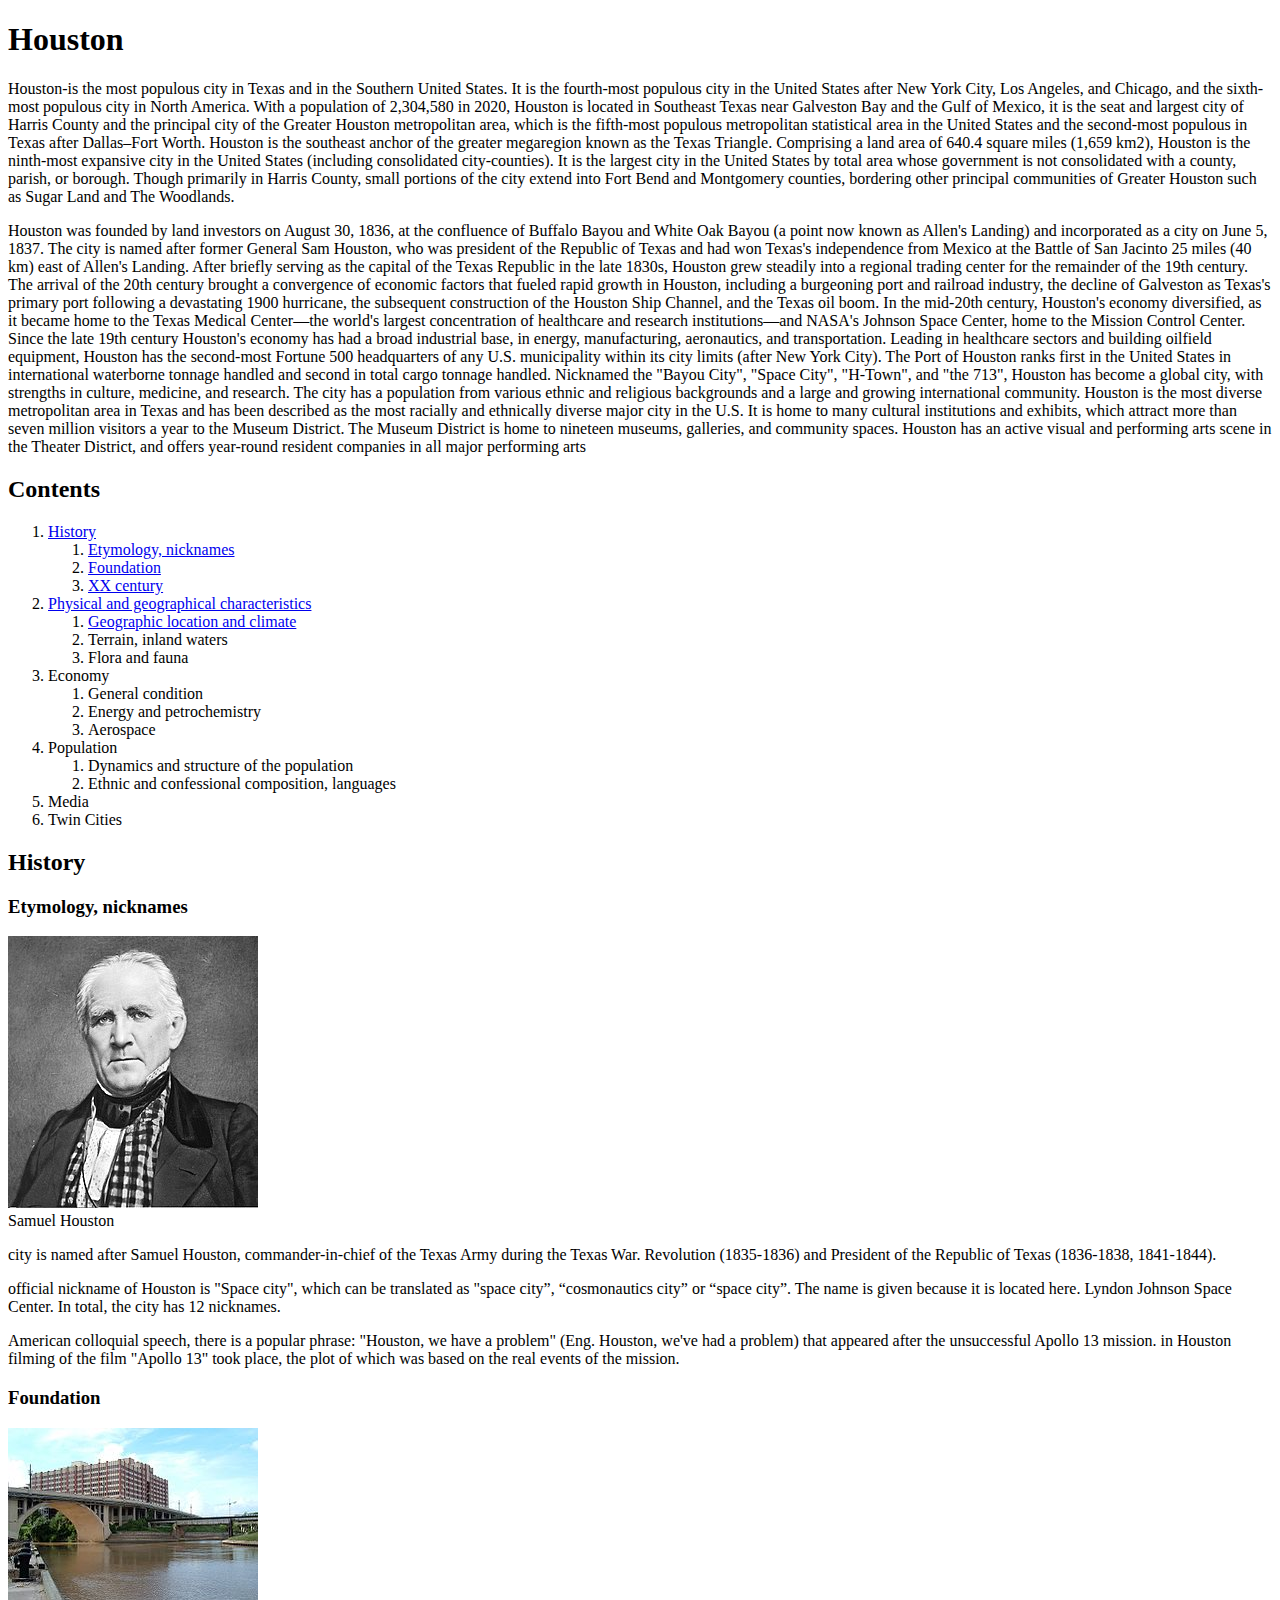
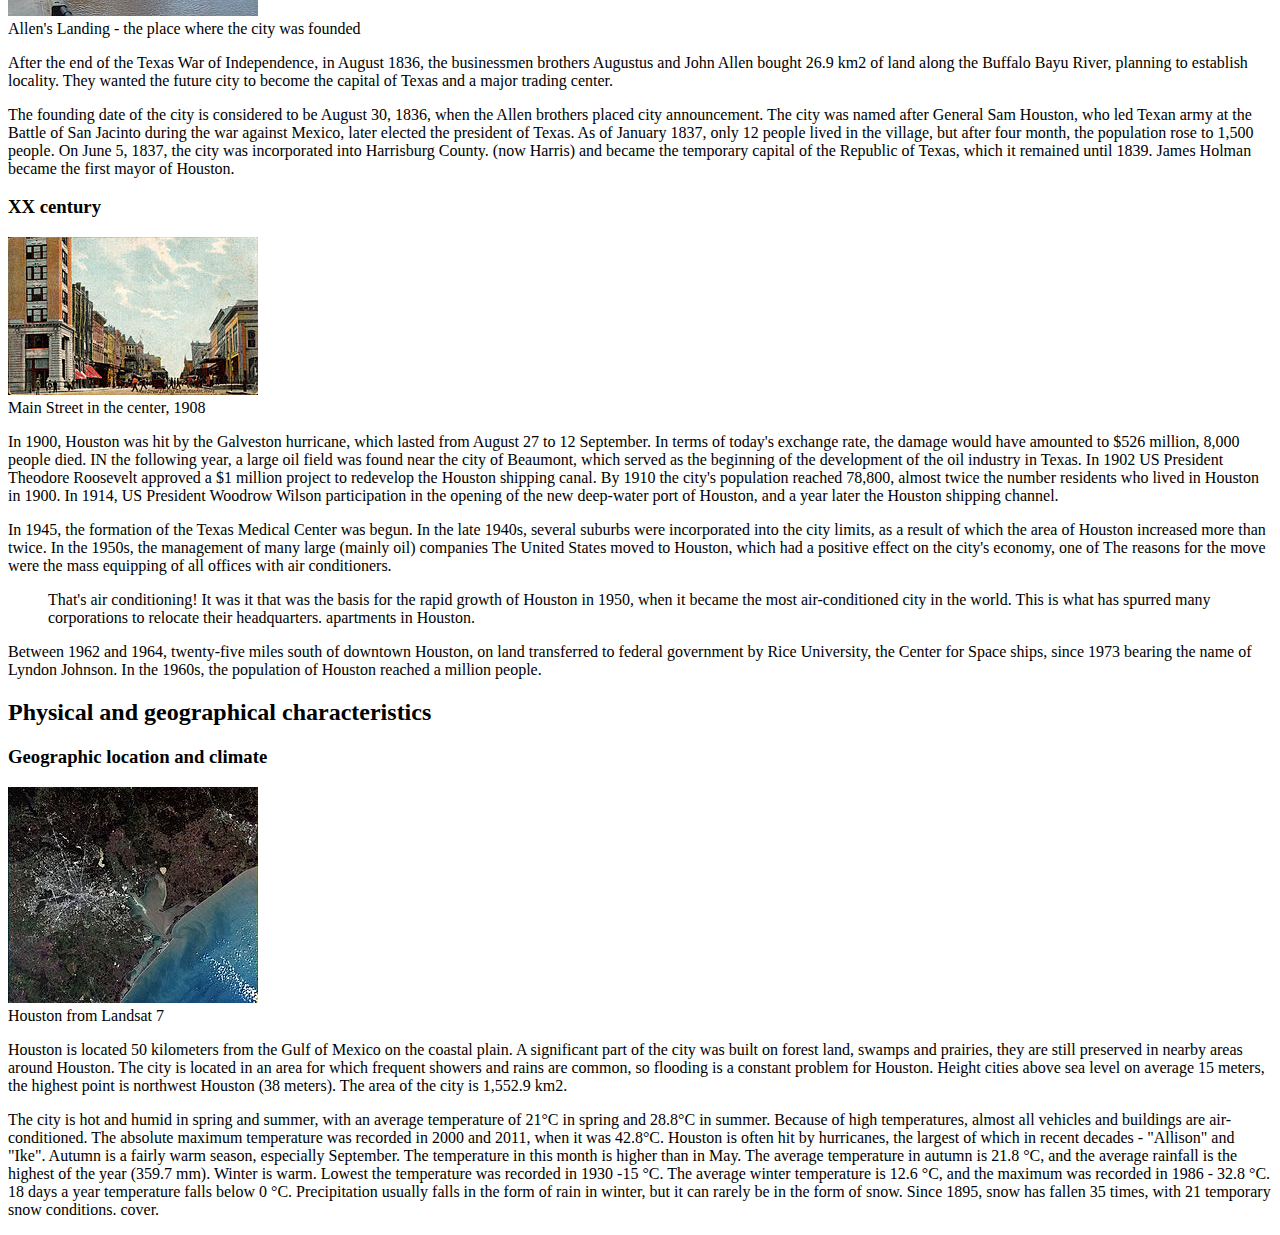
==== Houston.html @ 0d84fc87 "add new information" ====
<!DOCTYPE html>
<html lang="en">
  <head>
    <meta charset="UTF-8" />
    <meta http-equiv="X-UA-Compatible" content="IE=edge" />
    <meta name="viewport" content="width=device-width, initial-scale=1.0" />
    <title>Houston</title>
  </head>
  <body>
    <h1>Houston</h1>
    <p>
      Houston-is the most populous city in Texas and in the Southern United
      States. It is the fourth-most populous city in the United States after New
      York City, Los Angeles, and Chicago, and the sixth-most populous city in
      North America. With a population of 2,304,580 in 2020, Houston is located
      in Southeast Texas near Galveston Bay and the Gulf of Mexico, it is the
      seat and largest city of Harris County and the principal city of the
      Greater Houston metropolitan area, which is the fifth-most populous
      metropolitan statistical area in the United States and the second-most
      populous in Texas after Dallas–Fort Worth. Houston is the southeast anchor
      of the greater megaregion known as the Texas Triangle. Comprising a land
      area of 640.4 square miles (1,659 km2), Houston is the ninth-most
      expansive city in the United States (including consolidated
      city-counties). It is the largest city in the United States by total area
      whose government is not consolidated with a county, parish, or borough.
      Though primarily in Harris County, small portions of the city extend into
      Fort Bend and Montgomery counties, bordering other principal communities
      of Greater Houston such as Sugar Land and The Woodlands.
    </p>
    <p>
      Houston was founded by land investors on August 30, 1836, at the
      confluence of Buffalo Bayou and White Oak Bayou (a point now known as
      Allen's Landing) and incorporated as a city on June 5, 1837. The city is
      named after former General Sam Houston, who was president of the Republic
      of Texas and had won Texas's independence from Mexico at the Battle of San
      Jacinto 25 miles (40 km) east of Allen's Landing. After briefly serving as
      the capital of the Texas Republic in the late 1830s, Houston grew steadily
      into a regional trading center for the remainder of the 19th century. The
      arrival of the 20th century brought a convergence of economic factors that
      fueled rapid growth in Houston, including a burgeoning port and railroad
      industry, the decline of Galveston as Texas's primary port following a
      devastating 1900 hurricane, the subsequent construction of the Houston
      Ship Channel, and the Texas oil boom. In the mid-20th century, Houston's
      economy diversified, as it became home to the Texas Medical Center—the
      world's largest concentration of healthcare and research institutions—and
      NASA's Johnson Space Center, home to the Mission Control Center. Since the
      late 19th century Houston's economy has had a broad industrial base, in
      energy, manufacturing, aeronautics, and transportation. Leading in
      healthcare sectors and building oilfield equipment, Houston has the
      second-most Fortune 500 headquarters of any U.S. municipality within its
      city limits (after New York City). The Port of Houston ranks first in the
      United States in international waterborne tonnage handled and second in
      total cargo tonnage handled. Nicknamed the "Bayou City", "Space City",
      "H-Town", and "the 713", Houston has become a global city, with strengths
      in culture, medicine, and research. The city has a population from various
      ethnic and religious backgrounds and a large and growing international
      community. Houston is the most diverse metropolitan area in Texas and has
      been described as the most racially and ethnically diverse major city in
      the U.S. It is home to many cultural institutions and exhibits, which
      attract more than seven million visitors a year to the Museum District.
      The Museum District is home to nineteen museums, galleries, and community
      spaces. Houston has an active visual and performing arts scene in the
      Theater District, and offers year-round resident companies in all major
      performing arts
    </p>
    <h2>Contents</h2>
    <ol>
      <li><a href="#history">History</a></li>
      <ol>
        <li><a href="#Etymology">Etymology, nicknames</a></li>
        <li><a href="#Foundation">Foundation</a></li>
        <li><a href="#Century">XX century</a></li>
      </ol>
      <li>
        <a href="#Characteristics">Physical and geographical
          characteristics</a>
      </li>
      <ol>
        <li><a href="#Location_climate">Geographic location and climate</a></li>
        <li>Terrain, inland waters</li>
        <li>Flora and fauna</li>
      </ol>
      <li>Economy</li>
      <ol>
        <li>General condition</li>
        <li>Energy and petrochemistry</li>
        <li>Aerospace</li>
      </ol>
      <li>Population</li>
      <ol>
        <li>Dynamics and structure of the population</li>
        <li>Ethnic and confessional composition, languages</li>
      </ol>
      <li>Media</li>
      <li>Twin Cities</li>
    </ol>
    <h2 id="history">History</h2>
    <h3 id="Etymology">Etymology, nicknames</h3>
    <img
      src="jpg/Sam_Houston_portrait.jpg"
      alt="Sam Houston"
      title="Sam Houston"
    />
    <figcaption>Samuel Houston</figcaption>
    <p>
      city is named after Samuel Houston, commander-in-chief of the Texas Army
      during the Texas War. Revolution (1835-1836) and President of the Republic
      of Texas (1836-1838, 1841-1844).
    </p>
    <p>
      official nickname of Houston is "Space city", which can be translated as
      "space city”, “cosmonautics city” or “space city”. The name is given
      because it is located here. Lyndon Johnson Space Center. In total, the
      city has 12 nicknames.
    </p>
    <p>
      American colloquial speech, there is a popular phrase: "Houston, we have a
      problem" (Eng. Houston, we've had a problem) that appeared after the
      unsuccessful Apollo 13 mission. in Houston filming of the film "Apollo 13"
      took place, the plot of which was based on the real events of the mission.
    </p>
    <h3 id="Foundation">Foundation</h3>
    <img
      src="jpg/Allen's_Landing_Houston_bayou_view.jpg"
      alt="Houston city"
      title="Houston city"
    />
    <figcaption>
      Allen's Landing - the place where the city was founded
    </figcaption>

    <p>
      After the end of the Texas War of Independence, in August 1836, the
      businessmen brothers Augustus and John Allen bought 26.9 km2 of land along
      the Buffalo Bayu River, planning to establish locality. They wanted the
      future city to become the capital of Texas and a major trading center.
    </p>
    <p>
      The founding date of the city is considered to be August 30, 1836, when
      the Allen brothers placed city announcement. The city was named after
      General Sam Houston, who led Texan army at the Battle of San Jacinto
      during the war against Mexico, later elected the president of Texas. As of
      January 1837, only 12 people lived in the village, but after four month,
      the population rose to 1,500 people. On June 5, 1837, the city was
      incorporated into Harrisburg County. (now Harris) and became the temporary
      capital of the Republic of Texas, which it remained until 1839. James
      Holman became the first mayor of Houston.
    </p>
    <h3 id="Century">XX century</h3>
    <img
      src="jpg/Main_Street_looking_south_Houston_Texas_(1908).jpg"
      alt="Main Street in the center, 1908"
    />
    <figcaption>Main Street in the center, 1908</figcaption>
    <p>
      In 1900, Houston was hit by the Galveston hurricane, which lasted from
      August 27 to 12 September. In terms of today's exchange rate, the damage
      would have amounted to $526 million, 8,000 people died. IN the following
      year, a large oil field was found near the city of Beaumont, which served
      as the beginning of the development of the oil industry in Texas. In 1902
      US President Theodore Roosevelt approved a $1 million project to redevelop
      the Houston shipping canal. By 1910 the city's population reached 78,800,
      almost twice the number residents who lived in Houston in 1900. In 1914,
      US President Woodrow Wilson participation in the opening of the new
      deep-water port of Houston, and a year later the Houston shipping channel.
    </p>
    <p>
      In 1945, the formation of the Texas Medical Center was begun. In the late
      1940s, several suburbs were incorporated into the city limits, as a result
      of which the area of ​​Houston increased more than twice. In the 1950s,
      the management of many large (mainly oil) companies The United States
      moved to Houston, which had a positive effect on the city's economy, one
      of The reasons for the move were the mass equipping of all offices with
      air conditioners.
    </p>
    <blockquote>
      That's air conditioning! It was it that was the basis for the rapid growth
      of Houston in 1950, when it became the most air-conditioned city in the
      world. This is what has spurred many corporations to relocate their
      headquarters. apartments in Houston.
    </blockquote>
    <p>
      Between 1962 and 1964, twenty-five miles south of downtown Houston, on
      land transferred to federal government by Rice University, the Center for
      Space ships, since 1973 bearing the name of Lyndon Johnson. In the 1960s,
      the population of Houston reached a million people.
    </p>

    <h2 id="Characteristics">Physical and geographical characteristics</h2>
    <h3 id="Location_climate">Geographic location and climate</h3>
    <img src="jpg/Large_Houston_Landsat.jpg" alt="Houston from Landsat 7" />
    <figcaption>Houston from Landsat 7</figcaption>
    <p>
      Houston is located 50 kilometers from the Gulf of Mexico on the coastal
      plain. A significant part of the city was built on forest land, swamps and
      prairies, they are still preserved in nearby areas around Houston. The
      city is located in an area for which frequent showers and rains are
      common, so flooding is a constant problem for Houston. Height cities above
      sea level on average 15 meters, the highest point is northwest Houston (38
      meters). The area of the city is 1,552.9 km2.
    </p>
    <p>
      The city is hot and humid in spring and summer, with an average
      temperature of 21°C in spring and 28.8°C in summer. Because of high
      temperatures, almost all vehicles and buildings are air-conditioned. The
      absolute maximum temperature was recorded in 2000 and 2011, when it was
      42.8°C. Houston is often hit by hurricanes, the largest of which in recent
      decades - "Allison" and "Ike". Autumn is a fairly warm season, especially
      September. The temperature in this month is higher than in May. The
      average temperature in autumn is 21.8 °C, and the average rainfall is the
      highest of the year (359.7 mm). Winter is warm. Lowest the temperature was
      recorded in 1930 -15 °C. The average winter temperature is 12.6 °C, and
      the maximum was recorded in 1986 - 32.8 °C. 18 days a year temperature
      falls below 0 °C. Precipitation usually falls in the form of rain in
      winter, but it can rarely be in the form of snow. Since 1895, snow has
      fallen 35 times, with 21 temporary snow conditions. cover.
    </p>
  </body>
</html>
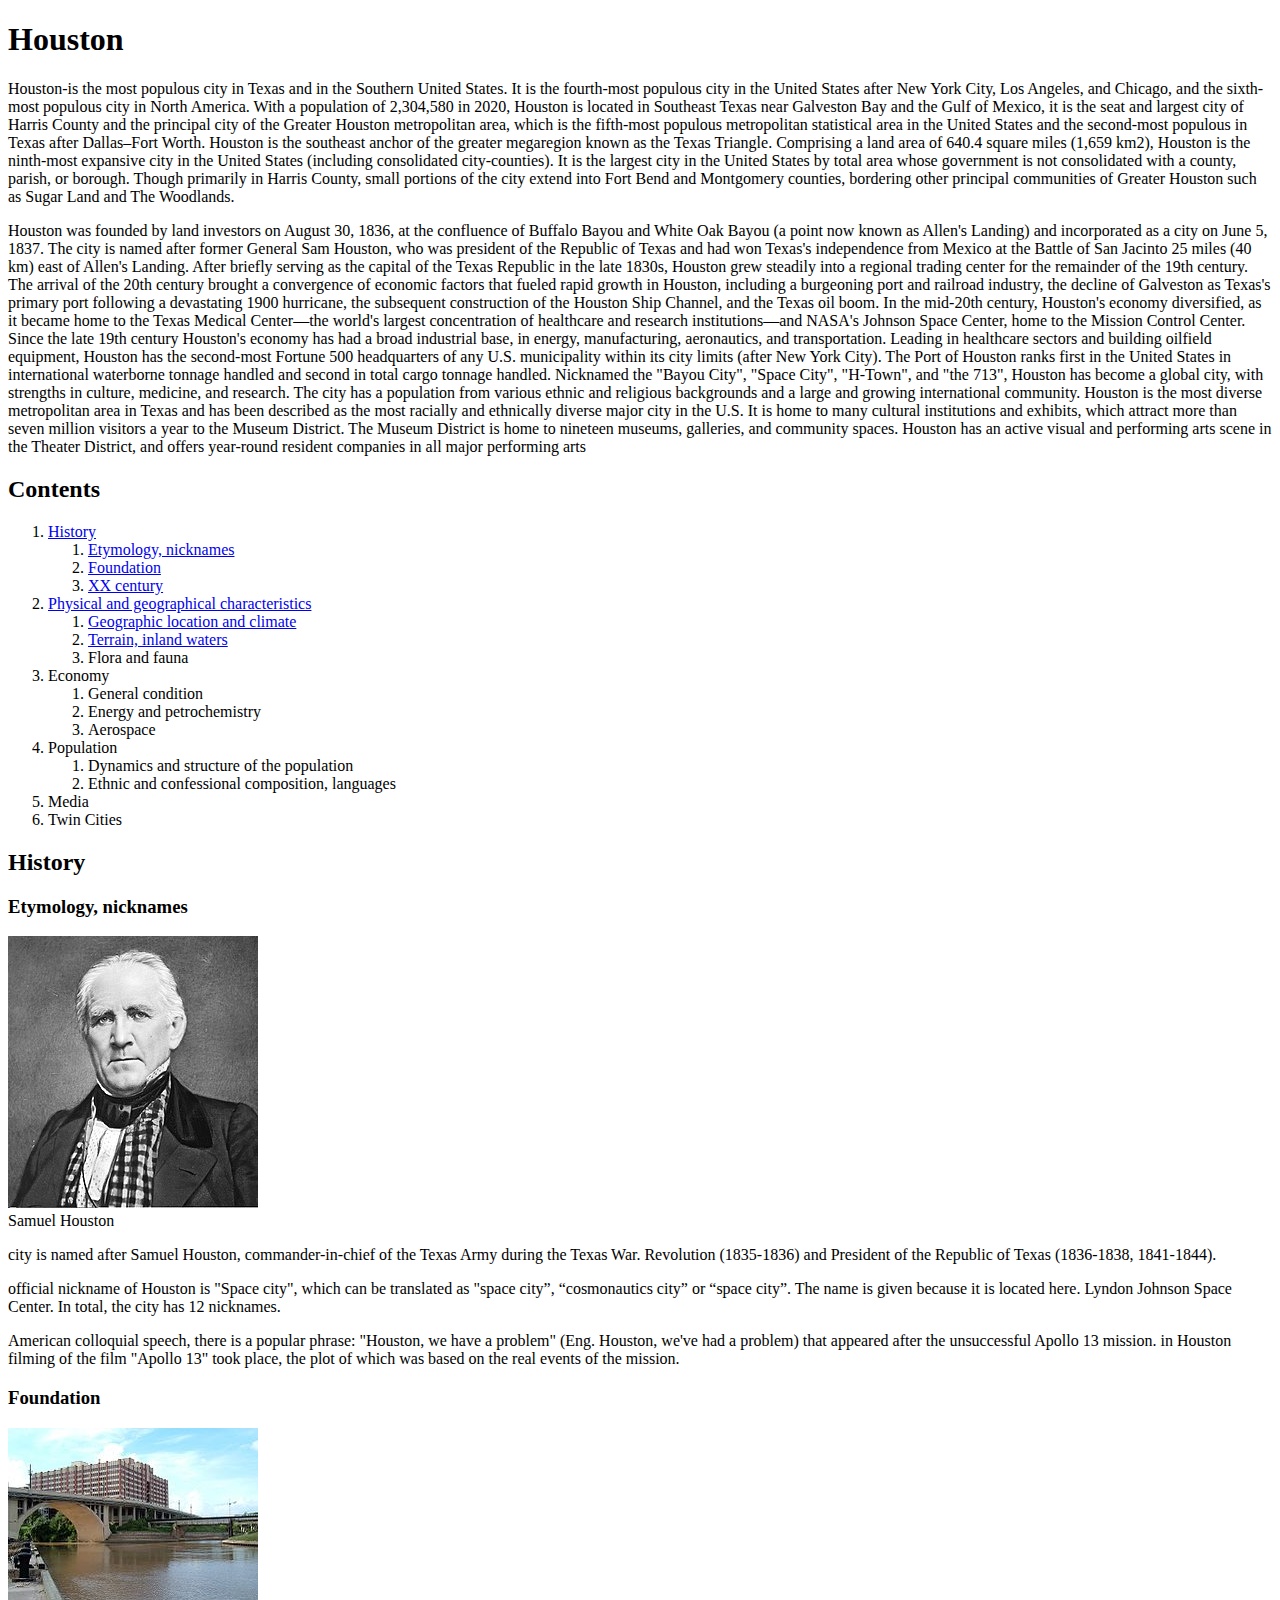
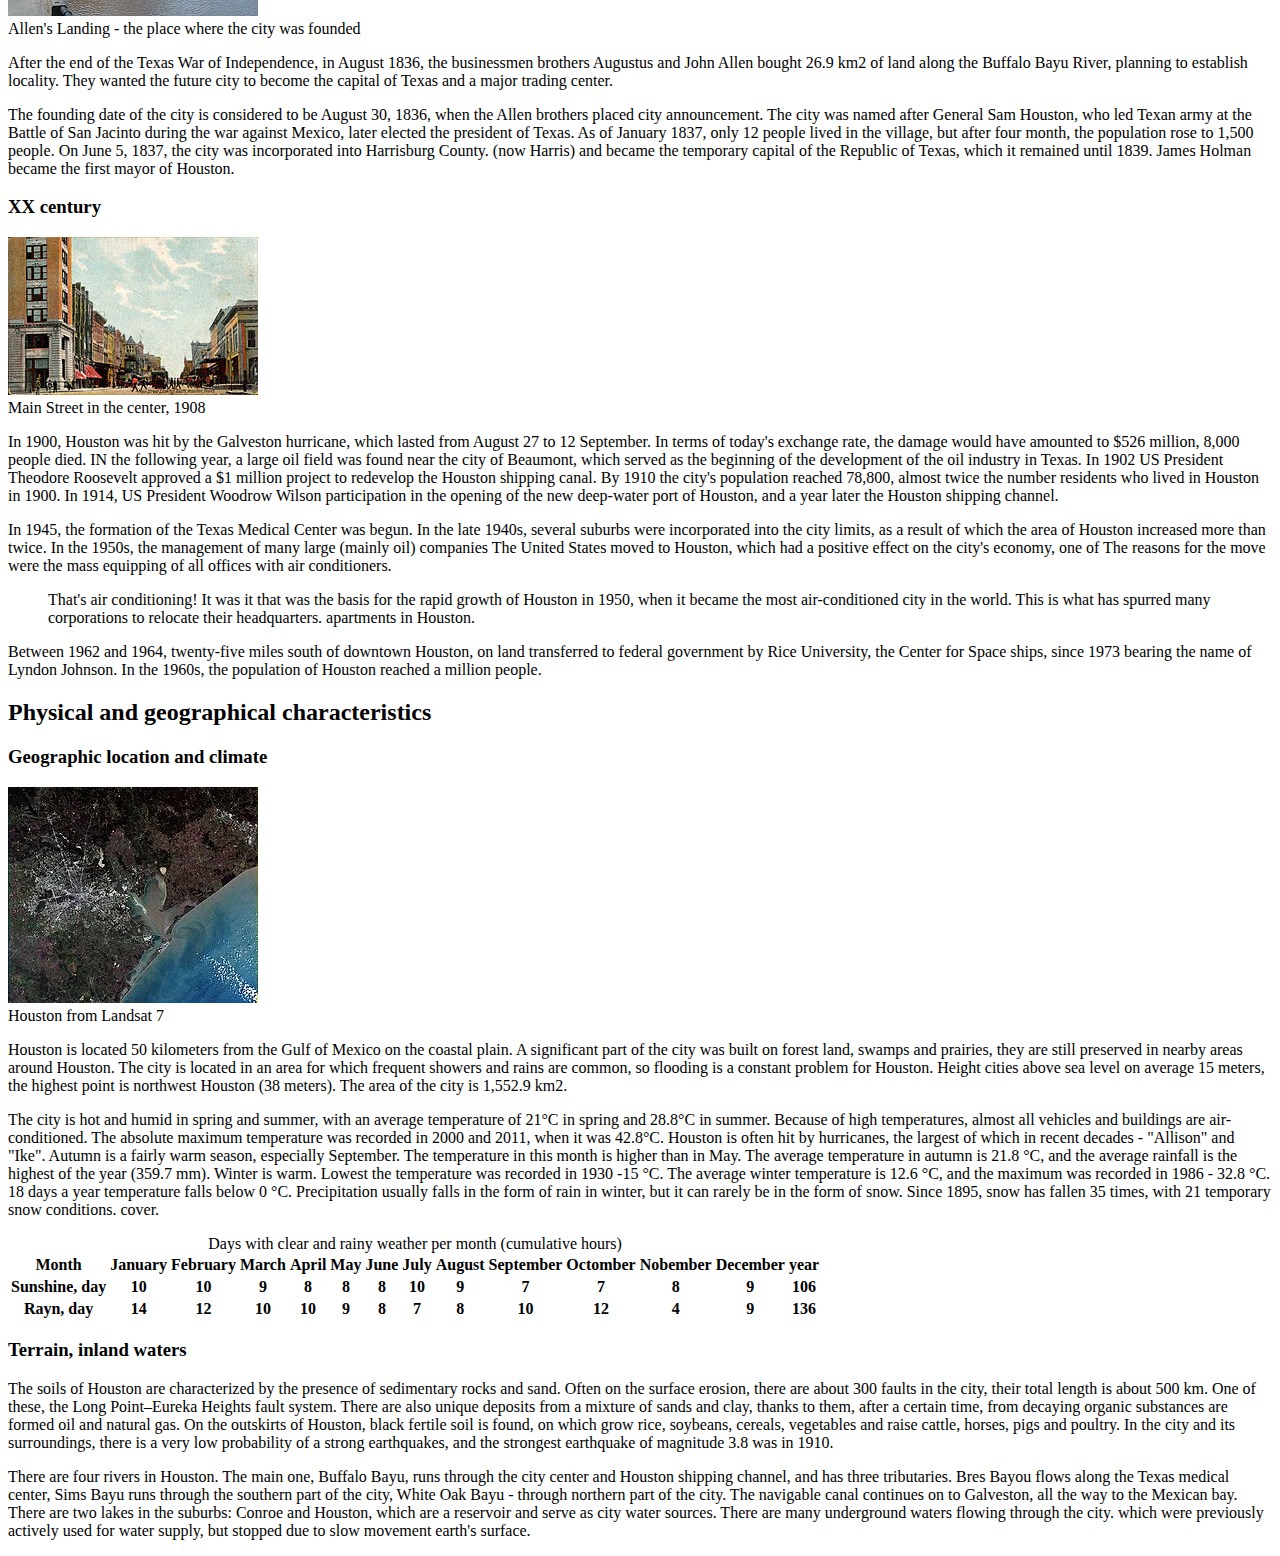
==== commit 30b49dc7: "add Terrain, inland waters" ====
--- a/Houston.html
+++ b/Houston.html
@@ -72,12 +72,11 @@
         <li><a href="#Century">XX century</a></li>
       </ol>
       <li>
-        <a href="#Characteristics">Physical and geographical
-          characteristics</a>
+        <a href="#Characteristics">Physical and geographical characteristics</a>
       </li>
       <ol>
         <li><a href="#Location_climate">Geographic location and climate</a></li>
-        <li>Terrain, inland waters</li>
+        <li><a href="#Terrain">Terrain, inland waters</a></li>
         <li>Flora and fauna</li>
       </ol>
       <li>Economy</li>
@@ -215,5 +214,85 @@
       winter, but it can rarely be in the form of snow. Since 1895, snow has
       fallen 35 times, with 21 temporary snow conditions. cover.
     </p>
+    <table>
+      <caption>
+        Days with clear and rainy weather per month (cumulative hours)
+      </caption>
+
+      <tr>
+        <th>Month</th>
+        <th>January</th>
+        <th>February</th>
+        <th>March</th>
+        <th>April</th>
+        <th>May</th>
+        <th>June</th>
+        <th>July</th>
+        <th>August</th>
+        <th>September</th>
+        <th>Octomber</th>
+        <th>Nobember</th>
+        <th>December</th>
+        <th>year</th>
+      </tr>
+      <tr>
+        <th>Sunshine, day</th>
+        <th>10</th>
+        <th>10</th>
+        <th>9</th>
+        <th>8</th>
+        <th>8</th>
+        <th>8</th>
+        <th>10</th>
+        <th>9</th>
+        <th>7</th>
+        <th>7</th>
+        <th>8</th>
+        <th>9</th>
+        <th>106</th>
+      </tr>
+      <tr>
+        <th>Rayn, day</th>
+        <th>14</th>
+        <th>12</th>
+        <th>10</th>
+        <th>10</th>
+        <th>9</th>
+        <th>8</th>
+        <th>7</th>
+        <th>8</th>
+        <th>10</th>
+        <th>12</th>
+        <th>4</th>
+        <th>9</th>
+        <th>136</th>
+      </tr>
+    </table>
+    <h3 id="Terrain">Terrain, inland waters</h3>
+    <p>
+      The soils of Houston are characterized by the presence of sedimentary
+      rocks and sand. Often on the surface erosion, there are about 300 faults
+      in the city, their total length is about 500 km. One of these, the Long
+      Point–Eureka Heights fault system. There are also unique deposits from a
+      mixture of sands and clay, thanks to them, after a certain time, from
+      decaying organic substances are formed oil and natural gas. On the
+      outskirts of Houston, black fertile soil is found, on which grow rice,
+      soybeans, cereals, vegetables and raise cattle, horses, pigs and poultry.
+      In the city and its surroundings, there is a very low probability of a
+      strong earthquakes, and the strongest earthquake of magnitude 3.8 was in
+      1910.
+    </p>
+    <p>
+      There are four rivers in Houston. The main one, Buffalo Bayu, runs through
+      the city center and Houston shipping channel, and has three tributaries.
+      Bres Bayou flows along the Texas medical center, Sims Bayu runs through
+      the southern part of the city, White Oak Bayu - through northern part of
+      the city. The navigable canal continues on to Galveston, all the way to
+      the Mexican bay. There are two lakes in the suburbs: Conroe and Houston,
+      which are a reservoir and serve as city water sources. There are many
+      underground waters flowing through the city. which were previously
+      actively used for water supply, but stopped due to slow movement earth's
+      surface.
+    </p>
   </body>
 </html>
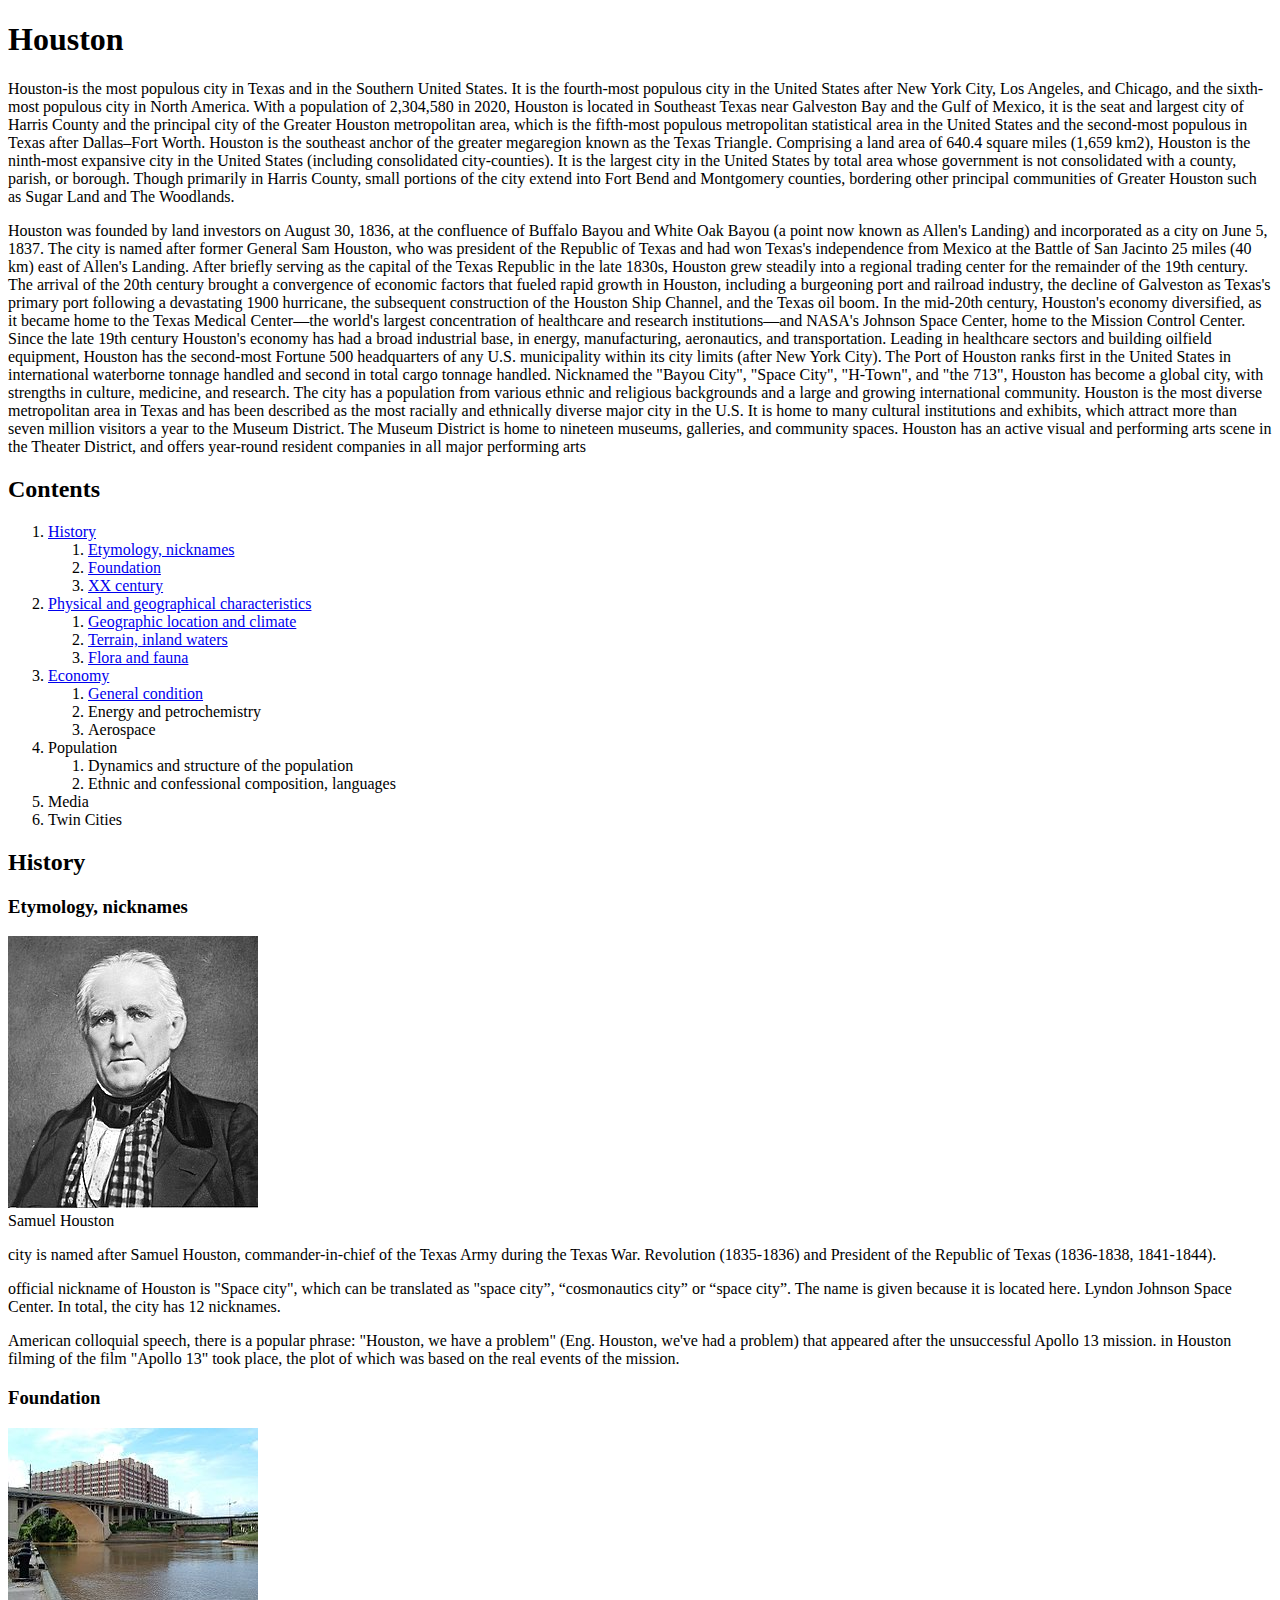
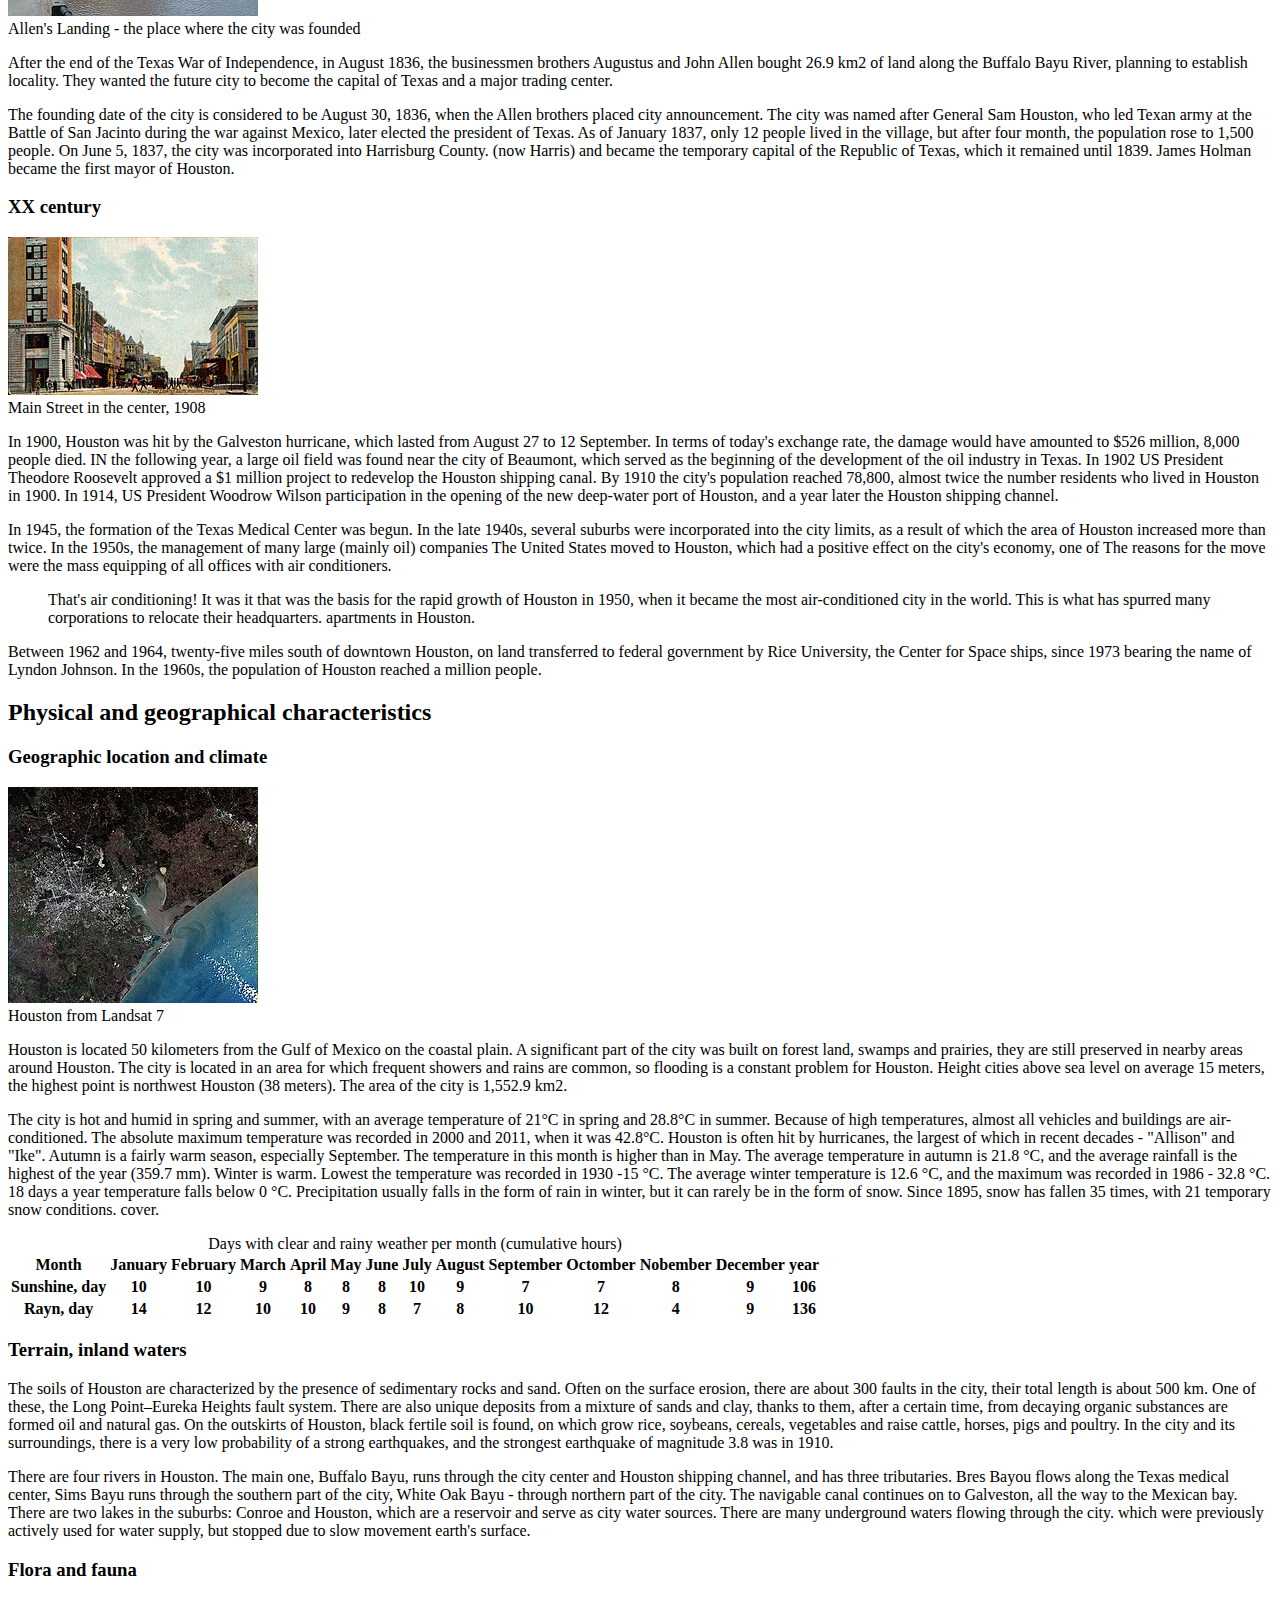
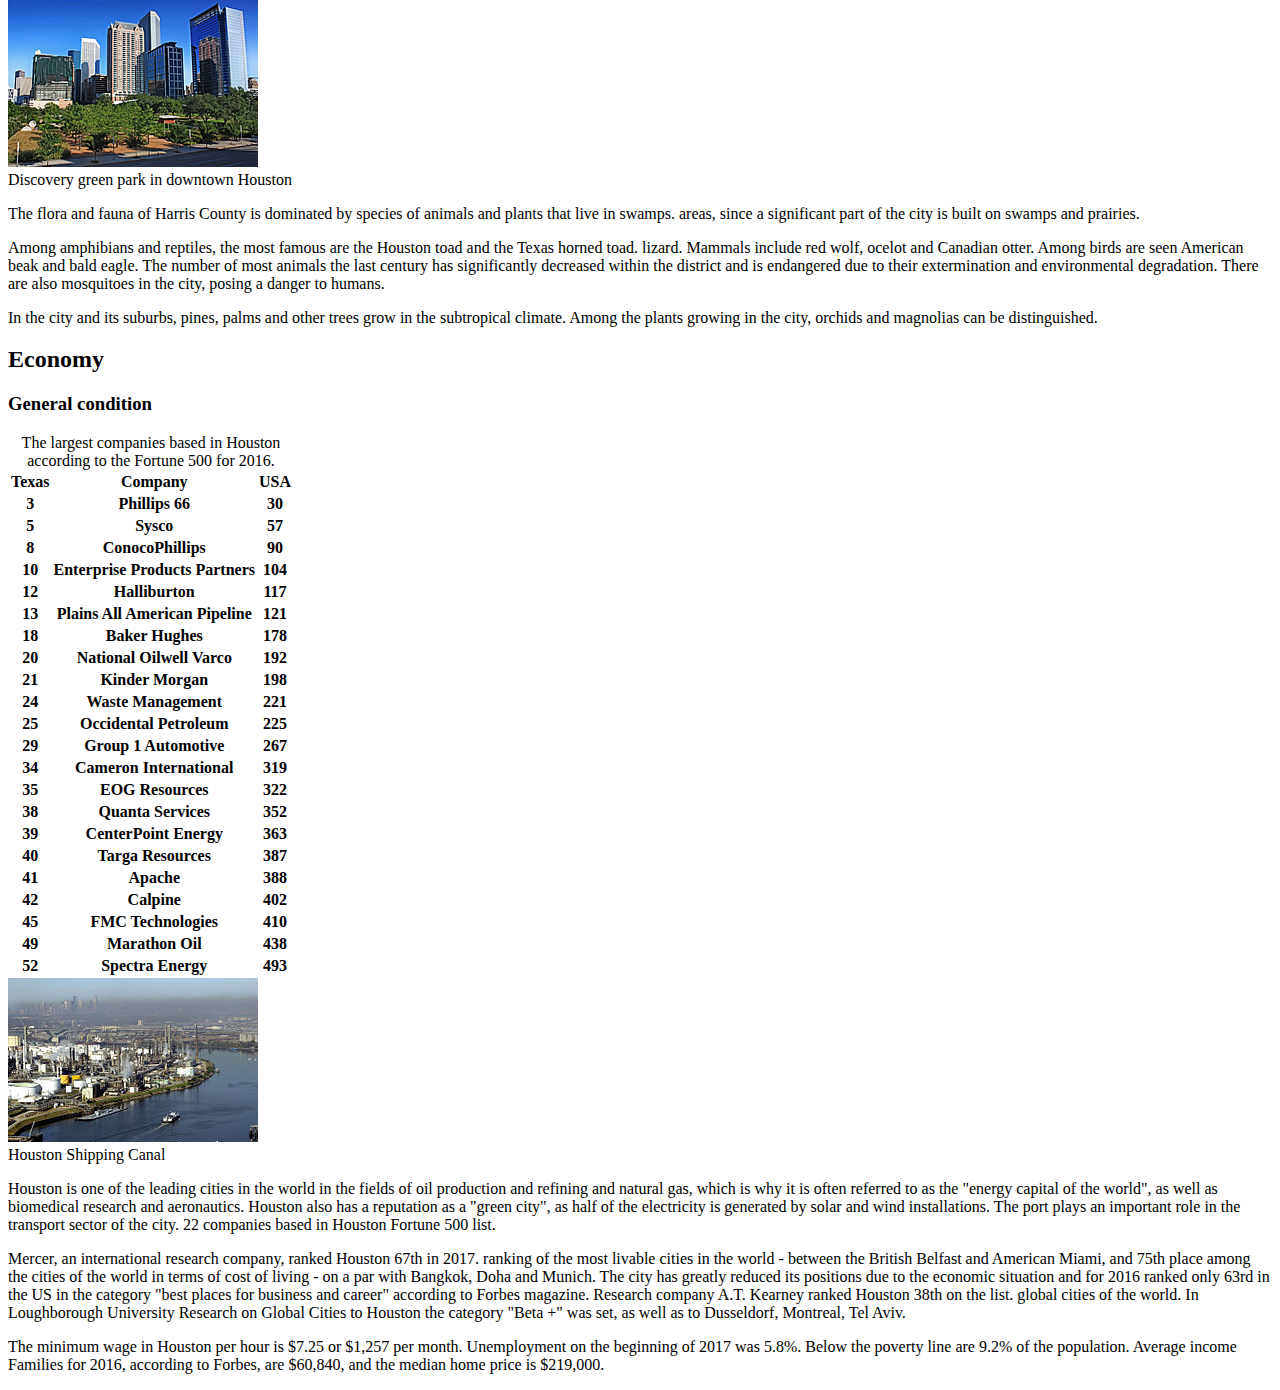
==== commit 0d397896: "add information about Flora and General condition" ====
--- a/Houston.html
+++ b/Houston.html
@@ -77,11 +77,11 @@
       <ol>
         <li><a href="#Location_climate">Geographic location and climate</a></li>
         <li><a href="#Terrain">Terrain, inland waters</a></li>
-        <li>Flora and fauna</li>
+        <li><a href="#Flora">Flora and fauna</a></li>
       </ol>
-      <li>Economy</li>
+      <li><a href="#Economy">Economy</a></li>
       <ol>
-        <li>General condition</li>
+        <li><a href="#Condition">General condition</a></li>
         <li>Energy and petrochemistry</li>
         <li>Aerospace</li>
       </ol>
@@ -294,5 +294,186 @@
       actively used for water supply, but stopped due to slow movement earth's
       surface.
     </p>
+    <h3 id="Flora">Flora and fauna</h3>
+    <img
+      src="jpg/Discovery_green.jpg"
+      alt="Discovery green park in downtown Houston"
+    />
+    <figcaption>Discovery green park in downtown Houston</figcaption>
+    <p>
+      The flora and fauna of Harris County is dominated by species of animals
+      and plants that live in swamps. areas, since a significant part of the
+      city is built on swamps and prairies.
+    </p>
+    <p>
+      Among amphibians and reptiles, the most famous are the Houston toad and
+      the Texas horned toad. lizard. Mammals include red wolf, ocelot and
+      Canadian otter. Among birds are seen American beak and bald eagle. The
+      number of most animals the last century has significantly decreased within
+      the district and is endangered due to their extermination and
+      environmental degradation. There are also mosquitoes in the city, posing a
+      danger to humans.
+    </p>
+    <p>
+      In the city and its suburbs, pines, palms and other trees grow in the
+      subtropical climate. Among the plants growing in the city, orchids and
+      magnolias can be distinguished.
+    </p>
+    <h2 id="Economy">Economy</h2>
+    <h3 id="Condition">General condition</h3>
+    <table>
+      <caption>
+        The largest companies based in Houston according to the Fortune 500 for
+        2016.
+      </caption>
+      <thead>
+        <tr>
+          <th>Texas</th>
+          <th>Company</th>
+          <th>USA</th>
+        </tr>
+      </thead>
+      <tbody aria-setsize="30">
+        <tr>
+          <th>3</th>
+          <th>Phillips 66</th>
+          <th>30</th>
+        </tr>
+        <tr>
+          <th>5</th>
+          <th>Sysco</th>
+          <th>57</th>
+        </tr>
+        <tr>
+          <th>8</th>
+          <th>ConocoPhillips</th>
+          <th>90</th>
+        </tr>
+        <tr>
+          <th>10</th>
+          <th>Enterprise Products Partners</th>
+          <th>104</th>
+        </tr>
+        <tr>
+          <th>12</th>
+          <th>Halliburton</th>
+          <th>117</th>
+        </tr>
+        <tr>
+          <th>13</th>
+          <th>Plains All American Pipeline</th>
+          <th>121</th>
+        </tr>
+        <tr>
+          <th>18</th>
+          <th>Baker Hughes</th>
+          <th>178</th>
+        </tr>
+        <tr>
+          <th>20</th>
+          <th>National Oilwell Varco</th>
+          <th>192</th>
+        </tr>
+        <tr>
+          <th>21</th>
+          <th>Kinder Morgan</th>
+          <th>198</th>
+        </tr>
+        <tr>
+          <th>24</th>
+          <th>Waste Management</th>
+          <th>221</th>
+        </tr>
+        <tr>
+          <th>25</th>
+          <th>Occidental Petroleum</th>
+          <th>225</th>
+        </tr>
+        <tr>
+          <th>29</th>
+          <th>Group 1 Automotive</th>
+          <th>267</th>
+        </tr>
+        <tr>
+          <th>34</th>
+          <th>Cameron International</th>
+          <th>319</th>
+        </tr>
+        <tr>
+          <th>35</th>
+          <th>EOG Resources</th>
+          <th>322</th>
+        </tr>
+        <tr>
+          <th>38</th>
+          <th>Quanta Services</th>
+          <th>352</th>
+        </tr>
+        <tr>
+          <th>39</th>
+          <th>CenterPoint Energy</th>
+          <th>363</th>
+        </tr>
+        <tr>
+          <th>40</th>
+          <th>Targa Resources</th>
+          <th>387</th>
+        </tr>
+        <tr>
+          <th>41</th>
+          <th>Apache</th>
+          <th>388</th>
+        </tr>
+        <tr>
+          <th>42</th>
+          <th>Calpine</th>
+          <th>402</th>
+        </tr>
+        <tr>
+          <th>45</th>
+          <th>FMC Technologies</th>
+          <th>410</th>
+        </tr>
+        <tr>
+          <th>49</th>
+          <th>Marathon Oil</th>
+          <th>438</th>
+        </tr>
+        <tr>
+          <th>52</th>
+          <th>Spectra Energy</th>
+          <th>493</th>
+        </tr>
+      </tbody>
+    </table>
+    <img src="jpg/Houston_Ship_Channel.jpg" alt="Houston Shipping Canal" />
+    <figcaption>Houston Shipping Canal</figcaption>
+    <p>
+      Houston is one of the leading cities in the world in the fields of oil
+      production and refining and natural gas, which is why it is often referred
+      to as the "energy capital of the world", as well as biomedical research
+      and aeronautics. Houston also has a reputation as a "green city", as half
+      of the electricity is generated by solar and wind installations. The port
+      plays an important role in the transport sector of the city. 22 companies
+      based in Houston Fortune 500 list.
+    </p>
+    <p>
+      Mercer, an international research company, ranked Houston 67th in 2017.
+      ranking of the most livable cities in the world - between the British
+      Belfast and American Miami, and 75th place among the cities of the world
+      in terms of cost of living - on a par with Bangkok, Doha and Munich. The
+      city has greatly reduced its positions due to the economic situation and
+      for 2016 ranked only 63rd in the US in the category "best places for
+      business and career" according to Forbes magazine. Research company A.T.
+      Kearney ranked Houston 38th on the list. global cities of the world. In
+      Loughborough University Research on Global Cities to Houston the category
+      "Beta +" was set, as well as to Dusseldorf, Montreal, Tel Aviv.
+    </p>
+    <p>
+      The minimum wage in Houston per hour is $7.25 or $1,257 per month.
+      Unemployment on the beginning of 2017 was 5.8%. Below the poverty line are
+      9.2% of the population. Average income Families for 2016, according to
+      Forbes, are $60,840, and the median home price is $219,000.
+    </p>
   </body>
 </html>
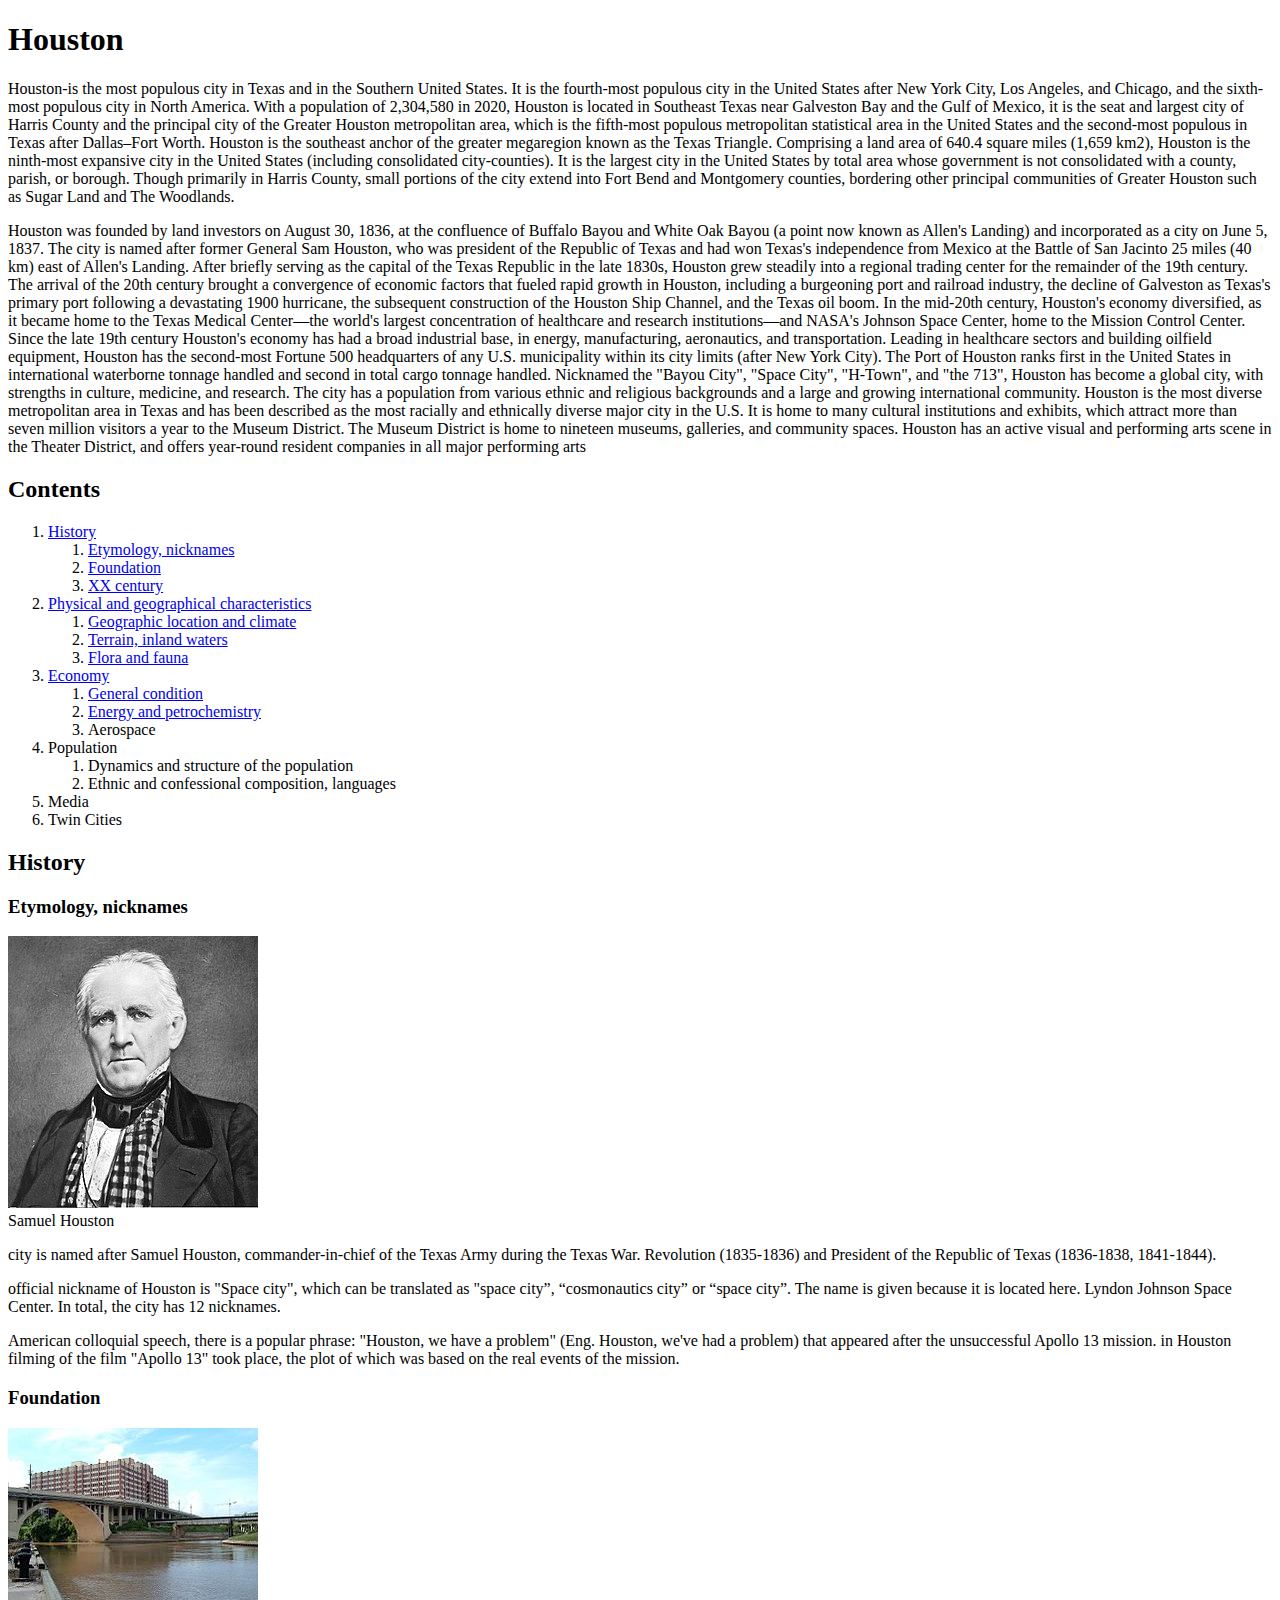
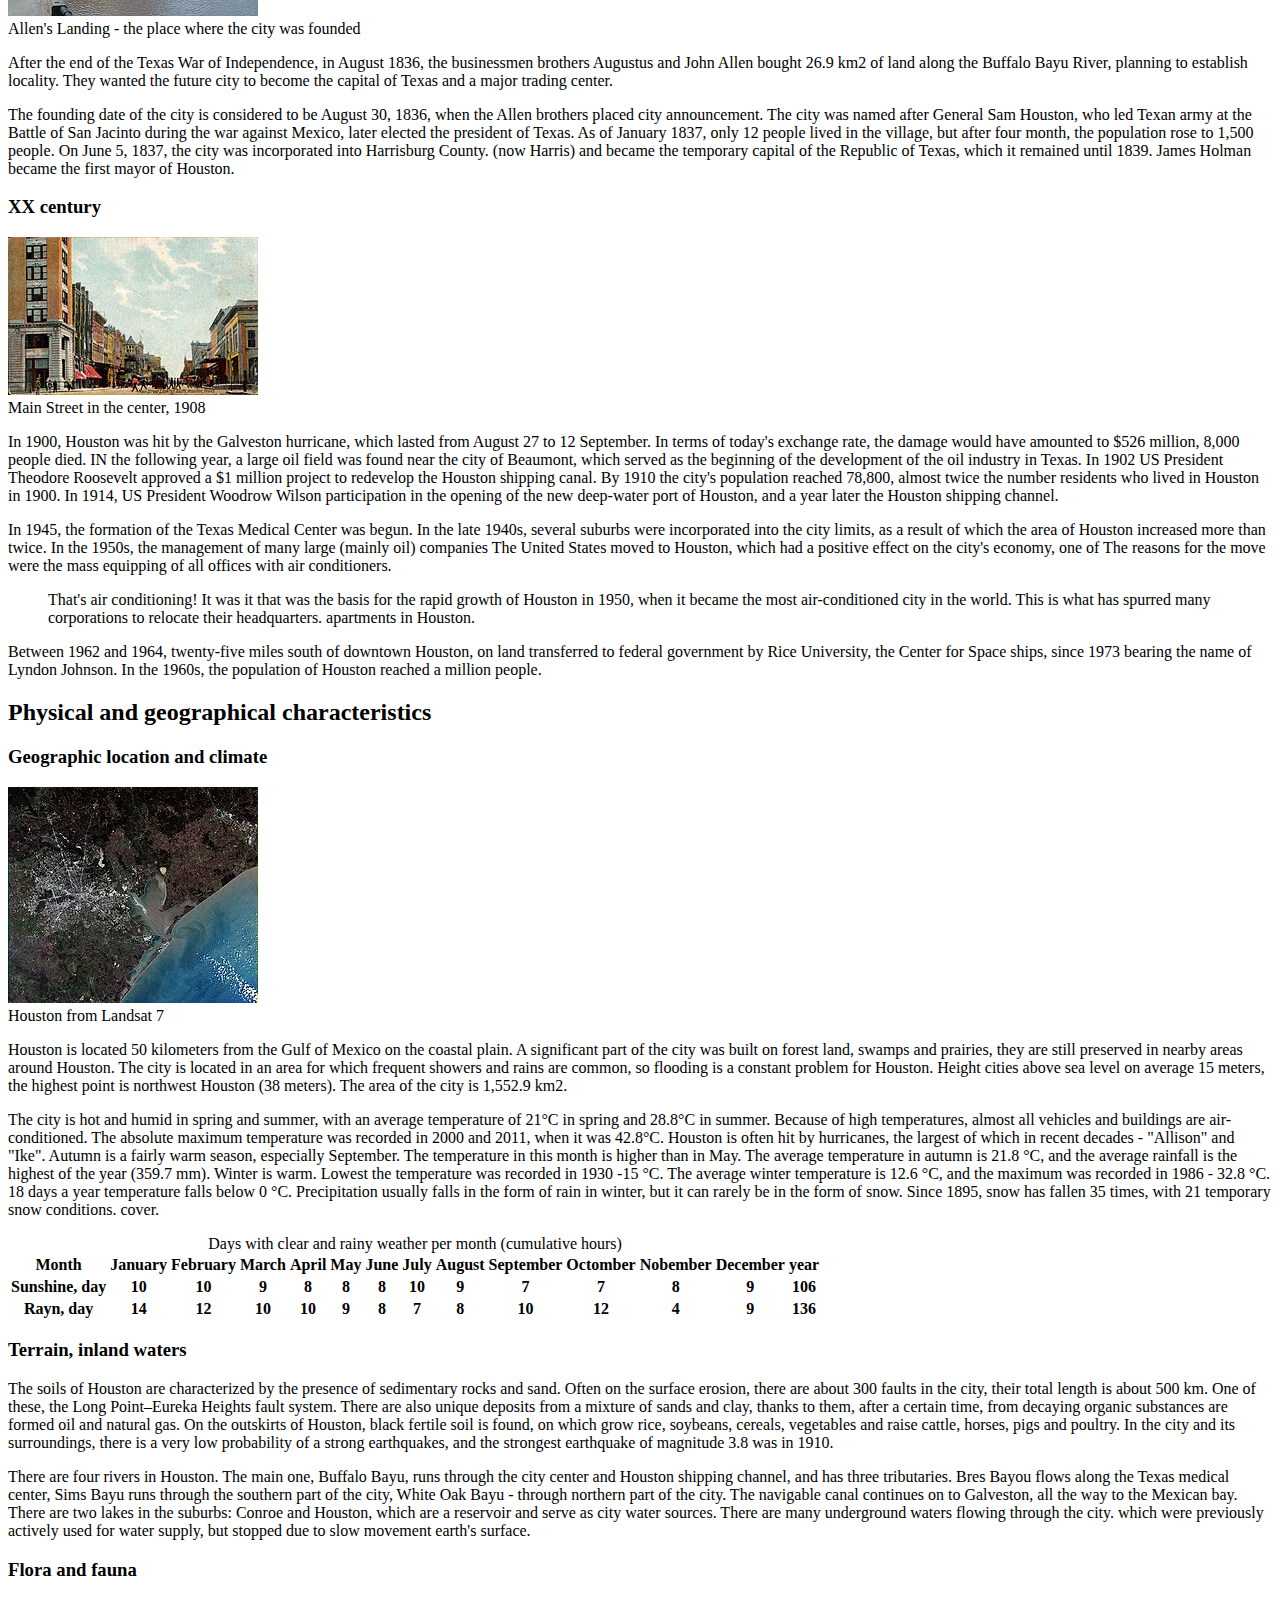
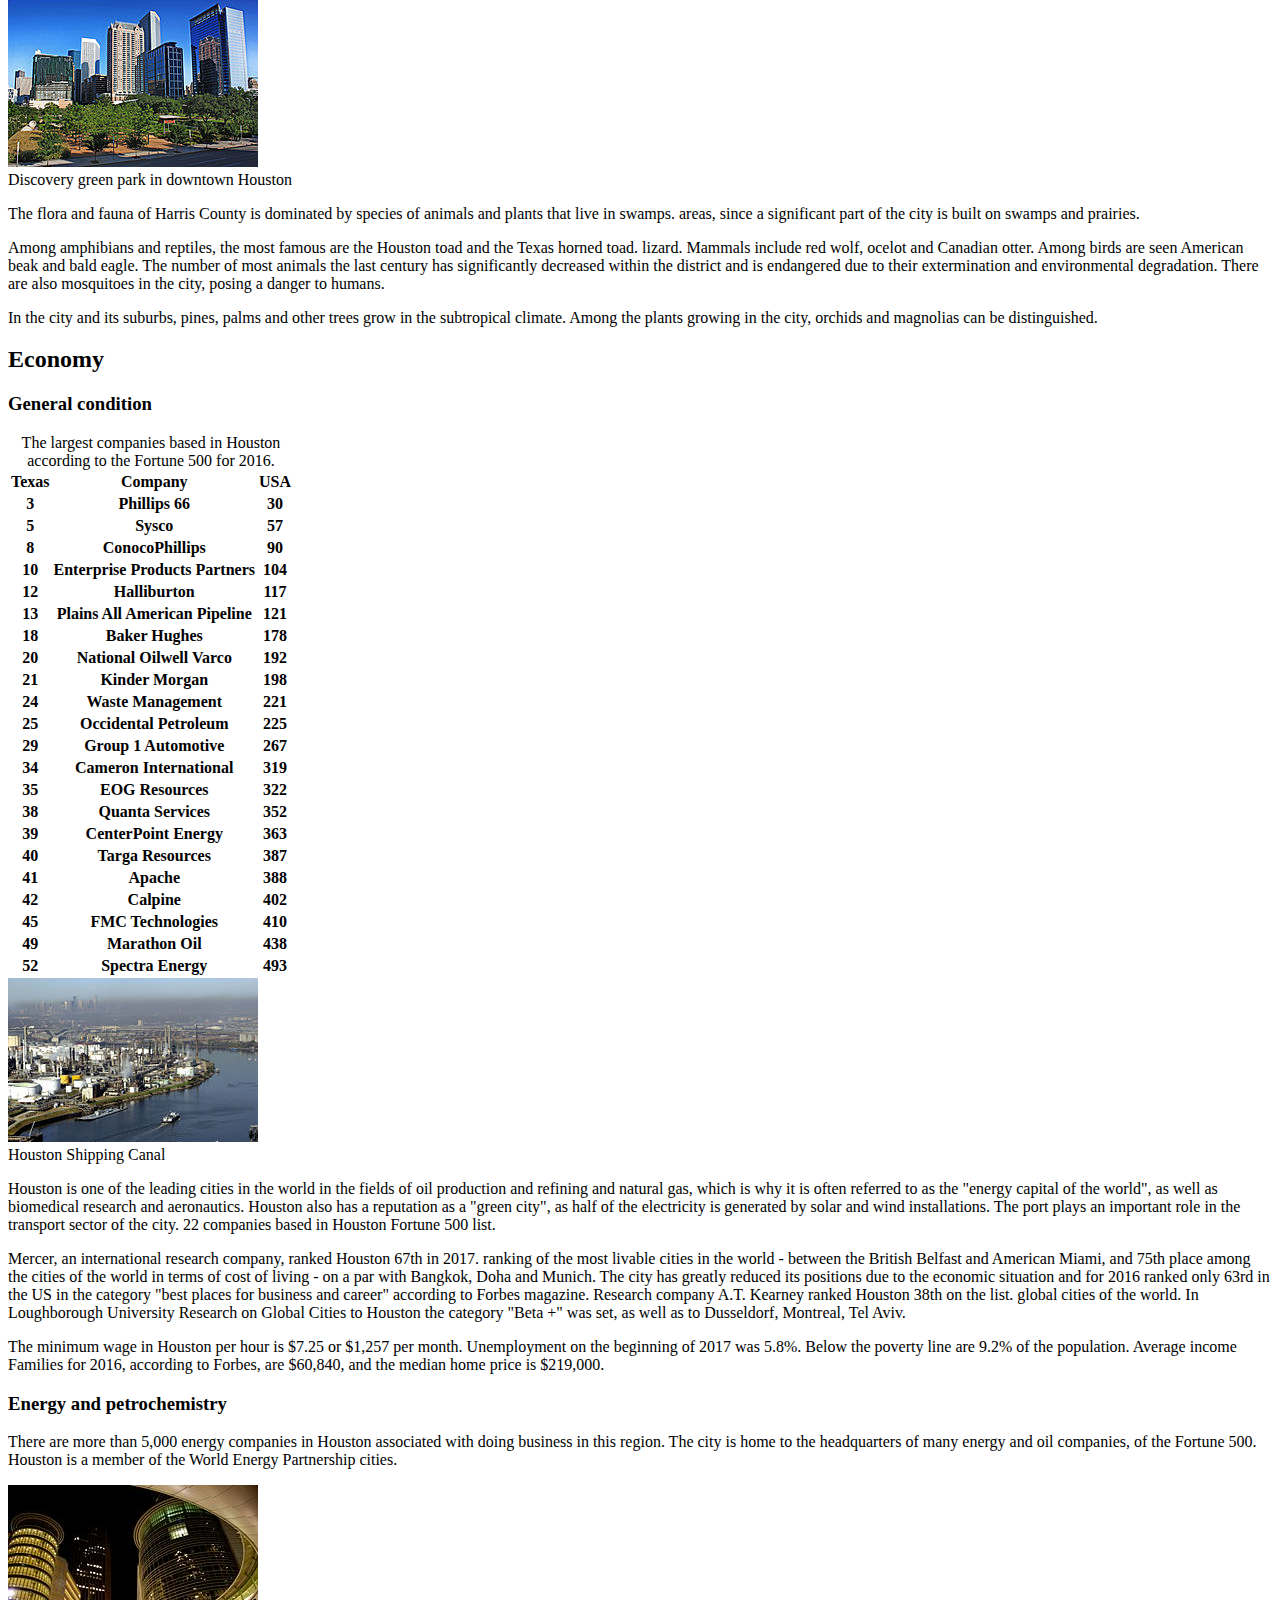
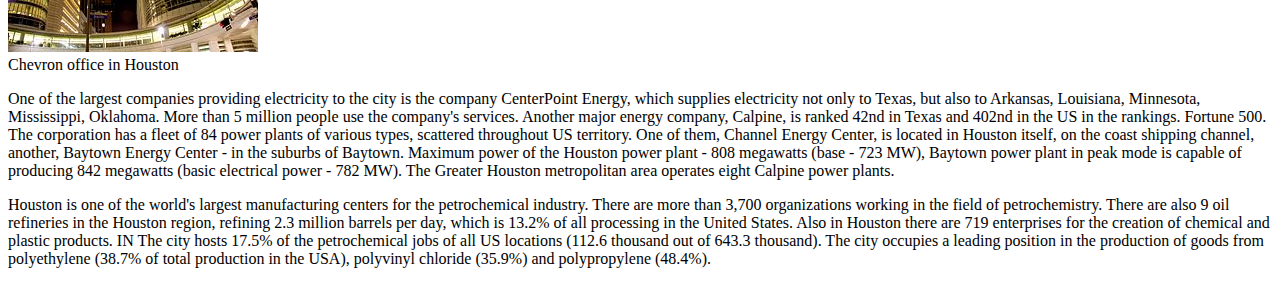
==== commit ea9950fe: "add Energy and petrochemistry" ====
--- a/Houston.html
+++ b/Houston.html
@@ -82,7 +82,7 @@
       <li><a href="#Economy">Economy</a></li>
       <ol>
         <li><a href="#Condition">General condition</a></li>
-        <li>Energy and petrochemistry</li>
+        <li><a href="#Energy">Energy and petrochemistry</a></li>
         <li>Aerospace</li>
       </ol>
       <li>Population</li>
@@ -475,5 +475,41 @@
       9.2% of the population. Average income Families for 2016, according to
       Forbes, are $60,840, and the median home price is $219,000.
     </p>
+    <h3 id="Energy">Energy and petrochemistry</h3>
+    <p>
+      There are more than 5,000 energy companies in Houston associated with
+      doing business in this region. The city is home to the headquarters of
+      many energy and oil companies, of the Fortune 500. Houston is a member of
+      the World Energy Partnership cities.
+    </p>
+    <img src="jpg/Enron_Complex.jpg" alt="Chevron office in Houston" />
+    <figcaption>Chevron office in Houston</figcaption>
+    <p>
+      One of the largest companies providing electricity to the city is the
+      company CenterPoint Energy, which supplies electricity not only to Texas,
+      but also to Arkansas, Louisiana, Minnesota, Mississippi, Oklahoma. More
+      than 5 million people use the company's services. Another major energy
+      company, Calpine, is ranked 42nd in Texas and 402nd in the US in the
+      rankings. Fortune 500. The corporation has a fleet of 84 power plants of
+      various types, scattered throughout US territory. One of them, Channel
+      Energy Center, is located in Houston itself, on the coast shipping
+      channel, another, Baytown Energy Center - in the suburbs of Baytown.
+      Maximum power of the Houston power plant - 808 megawatts (base - 723 MW),
+      Baytown power plant in peak mode is capable of producing 842 megawatts
+      (basic electrical power - 782 MW). The Greater Houston metropolitan area
+      operates eight Calpine power plants.
+    </p>
+    <p>
+      Houston is one of the world's largest manufacturing centers for the
+      petrochemical industry. There are more than 3,700 organizations working in
+      the field of petrochemistry. There are also 9 oil refineries in the
+      Houston region, refining 2.3 million barrels per day, which is 13.2% of
+      all processing in the United States. Also in Houston there are 719
+      enterprises for the creation of chemical and plastic products. IN The city
+      hosts 17.5% of the petrochemical jobs of all US locations (112.6 thousand
+      out of 643.3 thousand). The city occupies a leading position in the
+      production of goods from polyethylene (38.7% of total production in the
+      USA), polyvinyl chloride (35.9%) and polypropylene (48.4%).
+    </p>
   </body>
 </html>
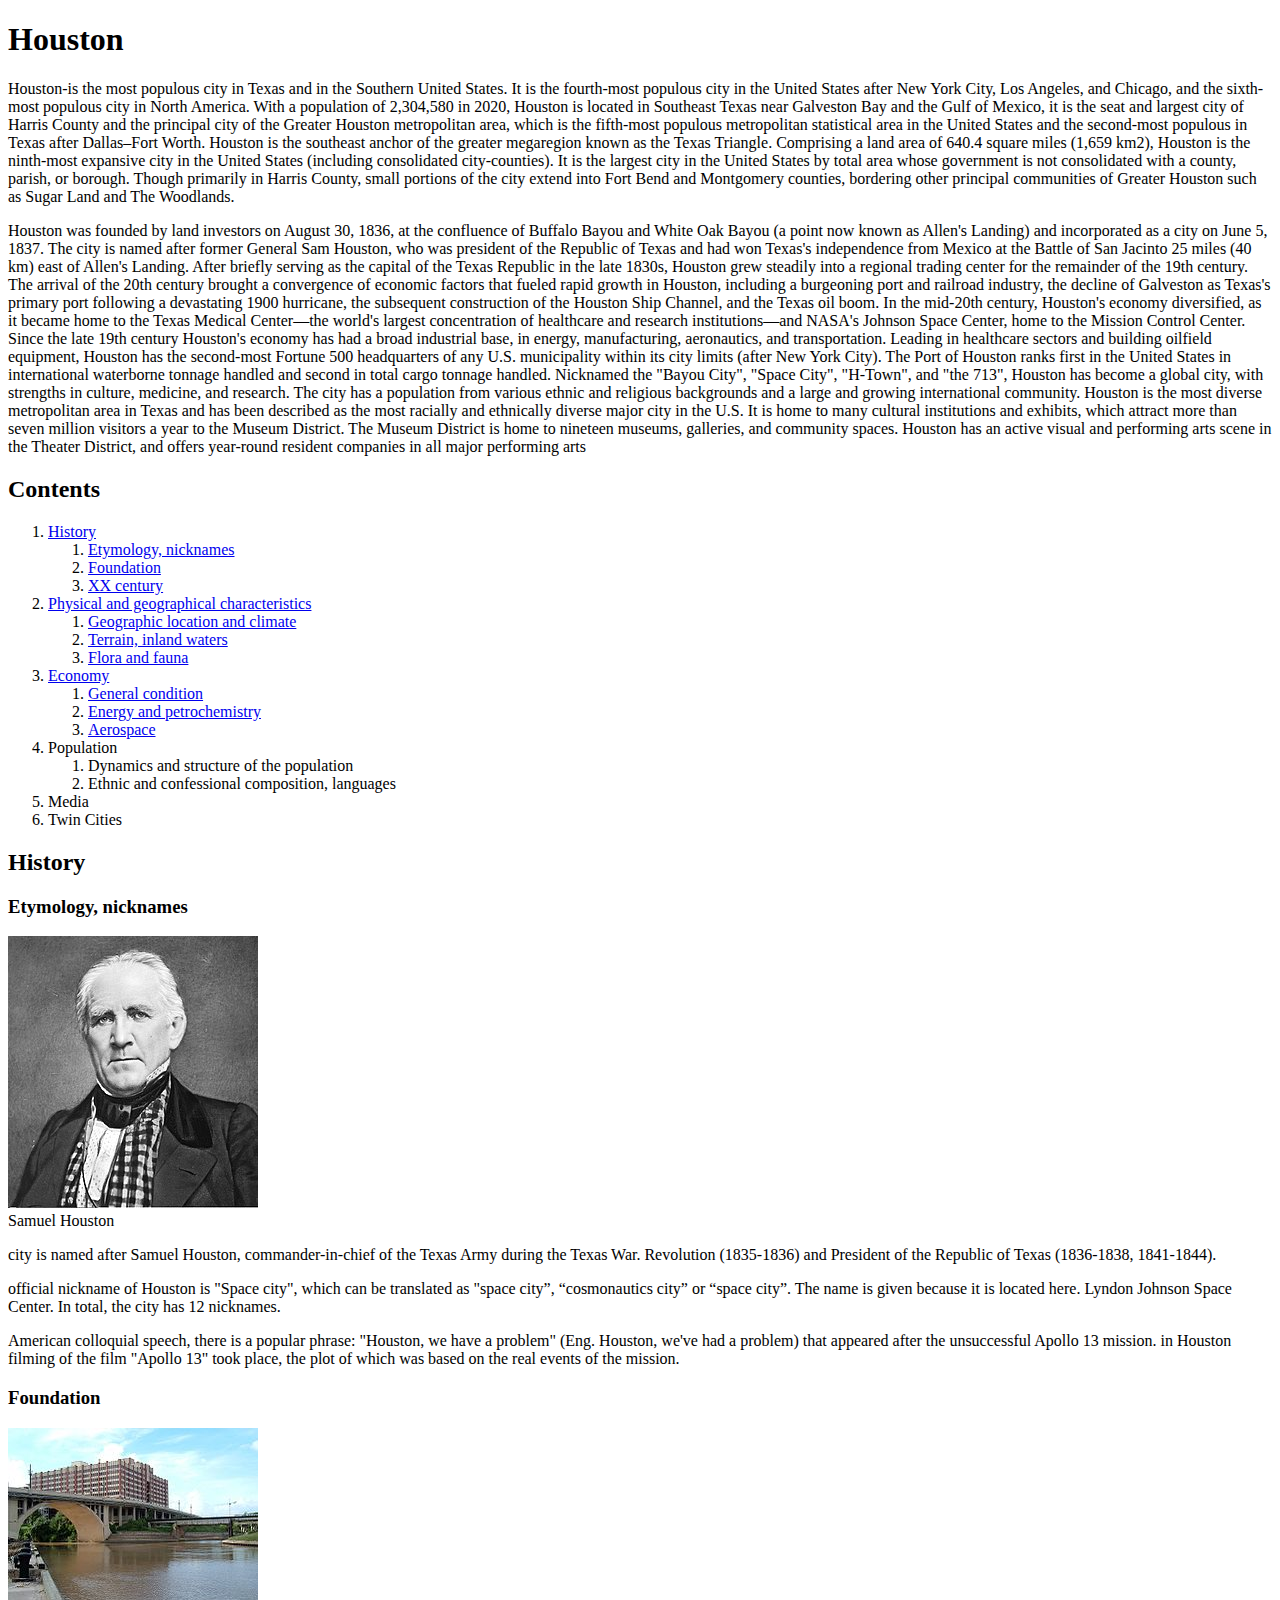
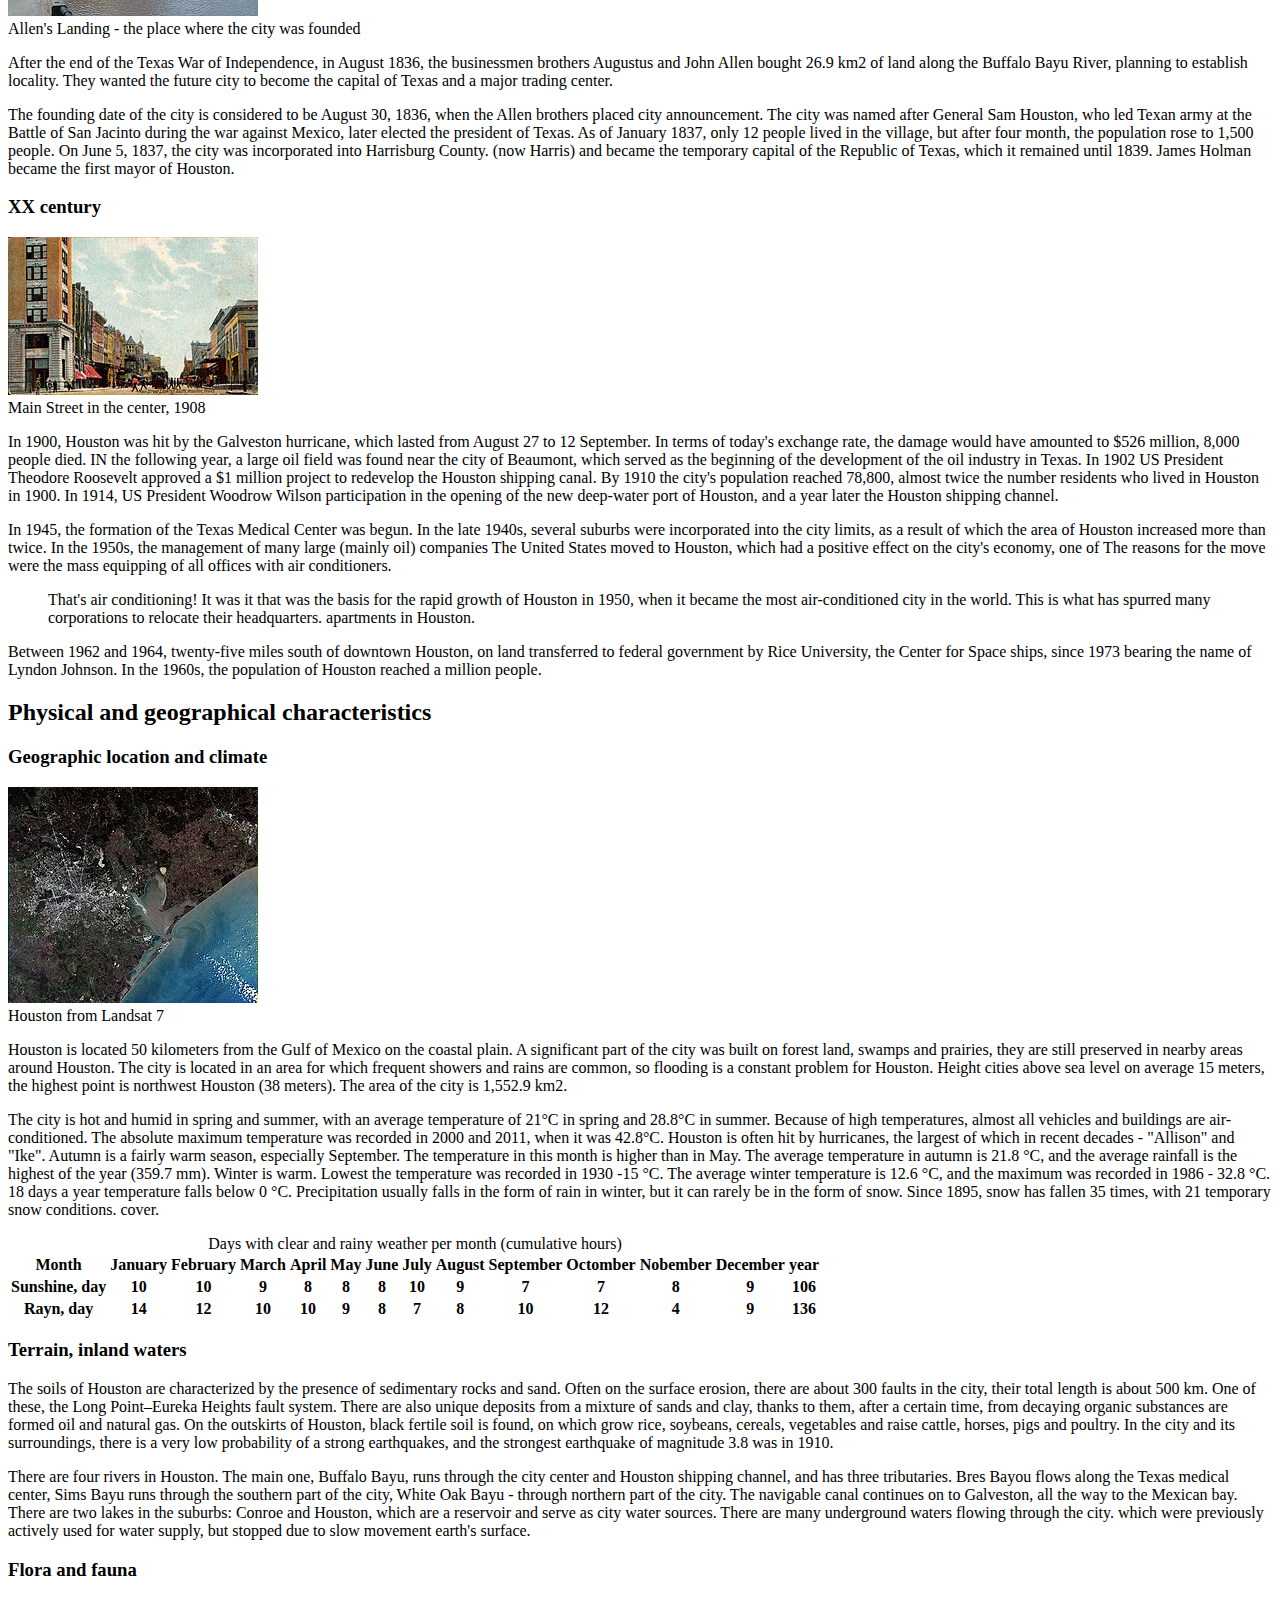
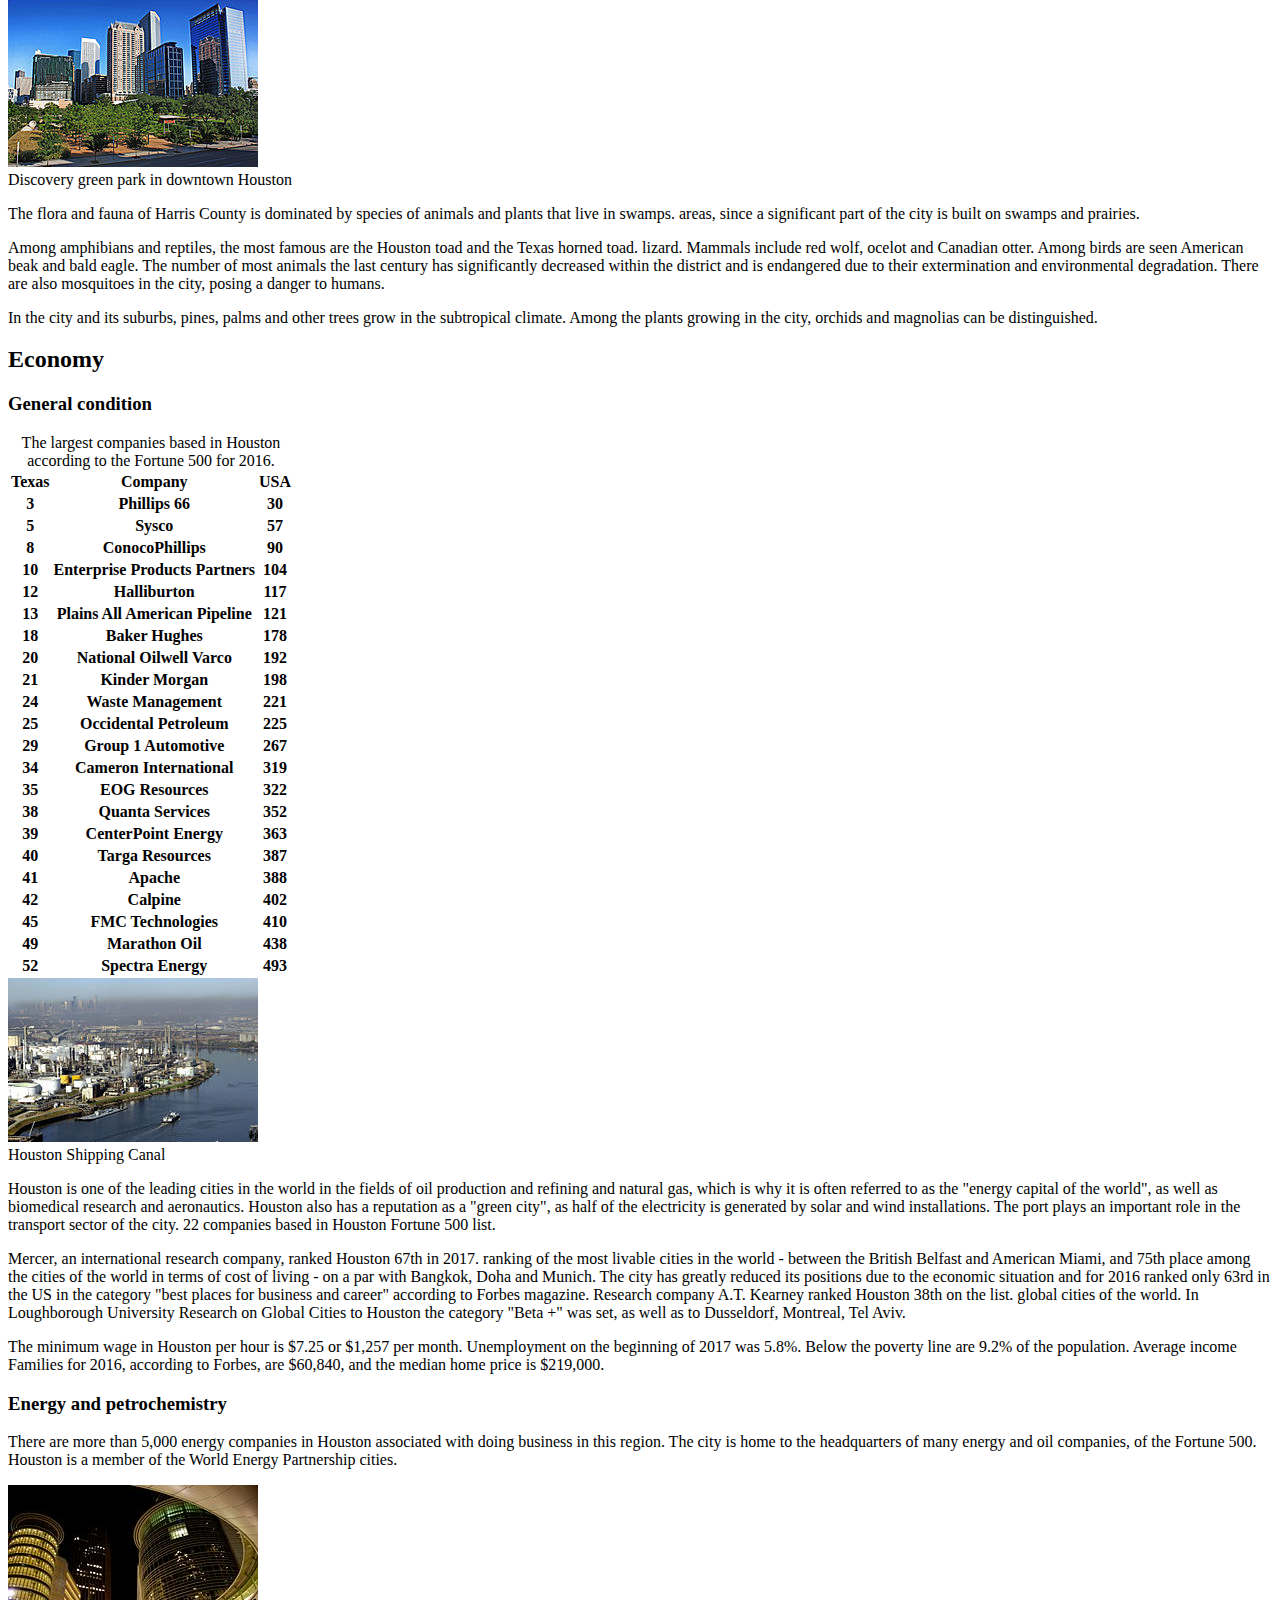
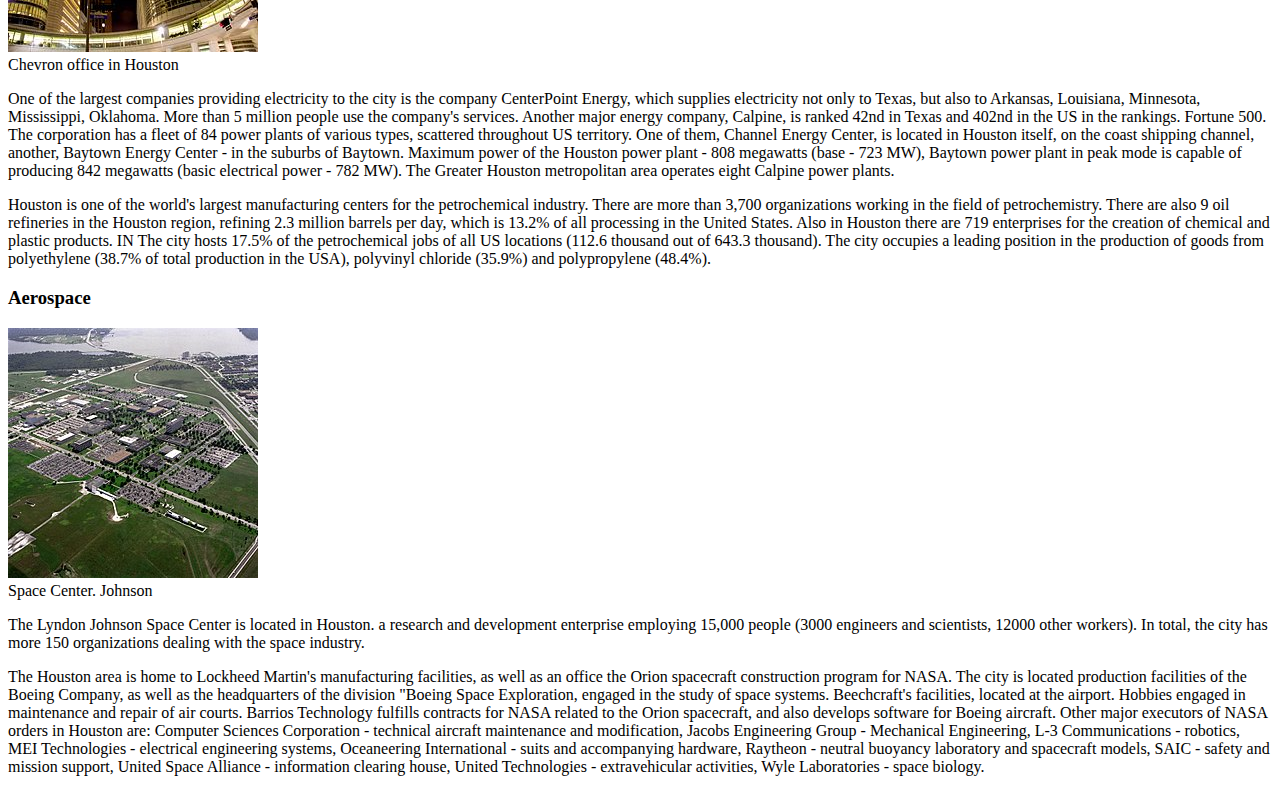
==== commit f67ff2c5: "Add Aerospace" ====
--- a/Houston.html
+++ b/Houston.html
@@ -83,7 +83,7 @@
       <ol>
         <li><a href="#Condition">General condition</a></li>
         <li><a href="#Energy">Energy and petrochemistry</a></li>
-        <li>Aerospace</li>
+        <li><a href="#Aerospace">Aerospace</a></li>
       </ol>
       <li>Population</li>
       <ol>
@@ -511,5 +511,35 @@
       production of goods from polyethylene (38.7% of total production in the
       USA), polyvinyl chloride (35.9%) and polypropylene (48.4%).
     </p>
+    <h3 id="Aerospace">Aerospace</h3>
+    <img
+      src="jpg/Aerial_View_of_the_Johnson_Space_Center.jpg"
+      alt="Space Center. Johnson"
+    />
+    <figcaption>Space Center. Johnson</figcaption>
+    <p>
+      The Lyndon Johnson Space Center is located in Houston. a research and
+      development enterprise employing 15,000 people (3000 engineers and
+      scientists, 12000 other workers). In total, the city has more 150
+      organizations dealing with the space industry.
+    </p>
+    <p>
+      The Houston area is home to Lockheed Martin's manufacturing facilities, as
+      well as an office the Orion spacecraft construction program for NASA. The
+      city is located production facilities of the Boeing Company, as well as
+      the headquarters of the division "Boeing Space Exploration, engaged in the
+      study of space systems. Beechcraft's facilities, located at the airport.
+      Hobbies engaged in maintenance and repair of air courts. Barrios
+      Technology fulfills contracts for NASA related to the Orion spacecraft,
+      and also develops software for Boeing aircraft. Other major executors of
+      NASA orders in Houston are: Computer Sciences Corporation - technical
+      aircraft maintenance and modification, Jacobs Engineering Group -
+      Mechanical Engineering, L-3 Communications - robotics, MEI Technologies -
+      electrical engineering systems, Oceaneering International - suits and
+      accompanying hardware, Raytheon - neutral buoyancy laboratory and
+      spacecraft models, SAIC - safety and mission support, United Space
+      Alliance - information clearing house, United Technologies -
+      extravehicular activities, Wyle Laboratories - space biology.
+    </p>
   </body>
 </html>
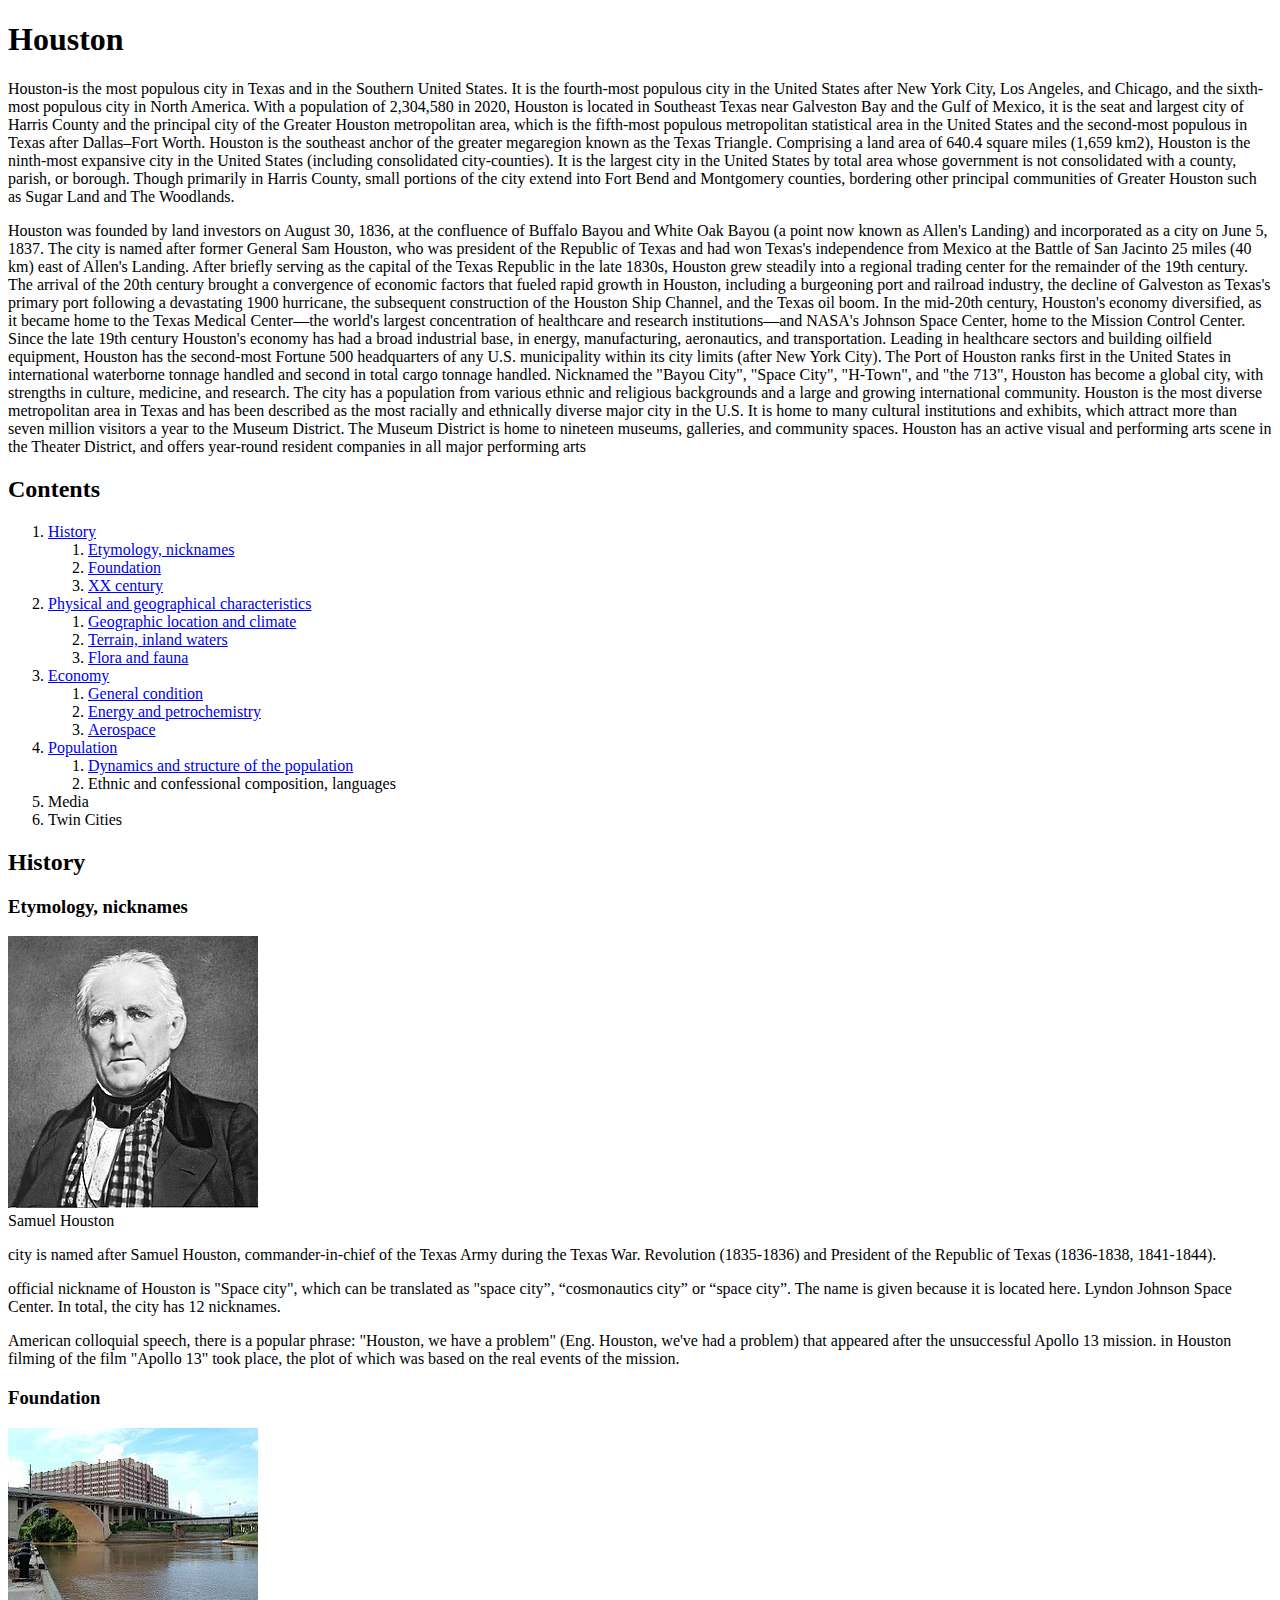
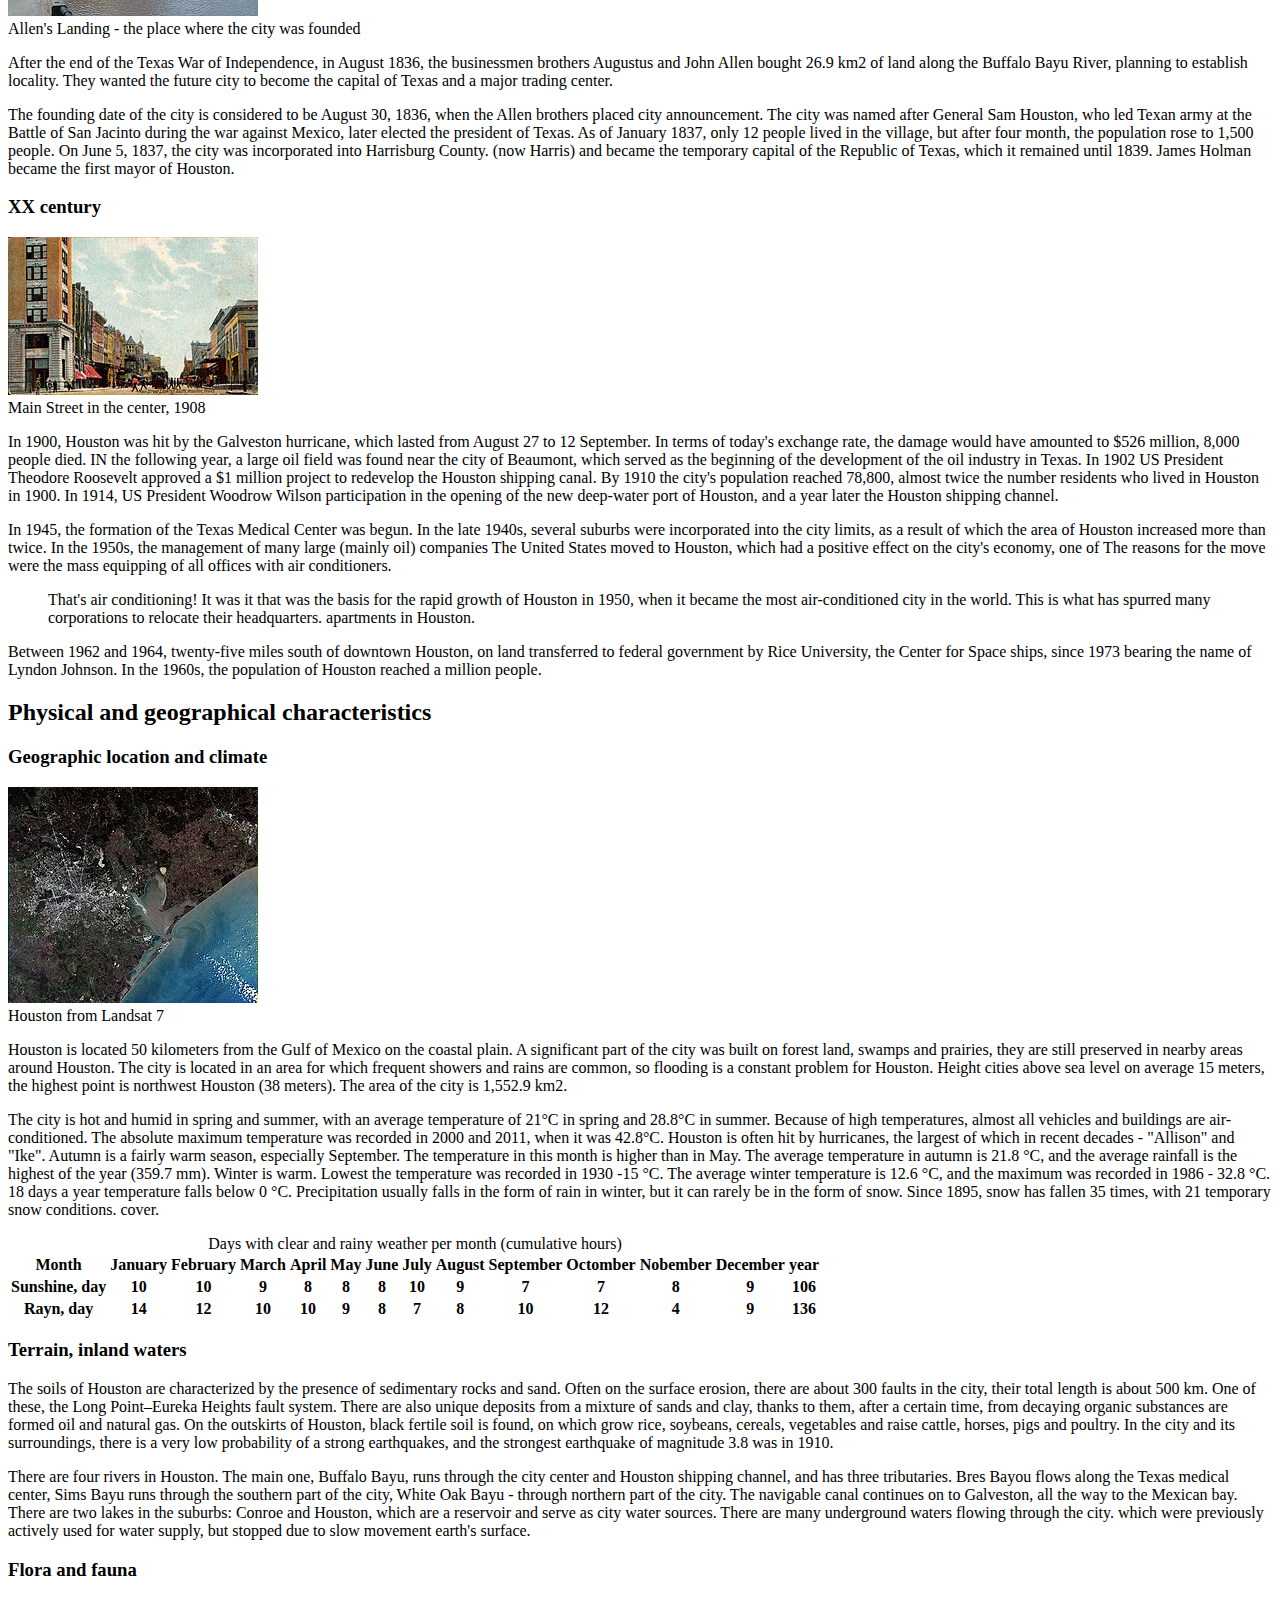
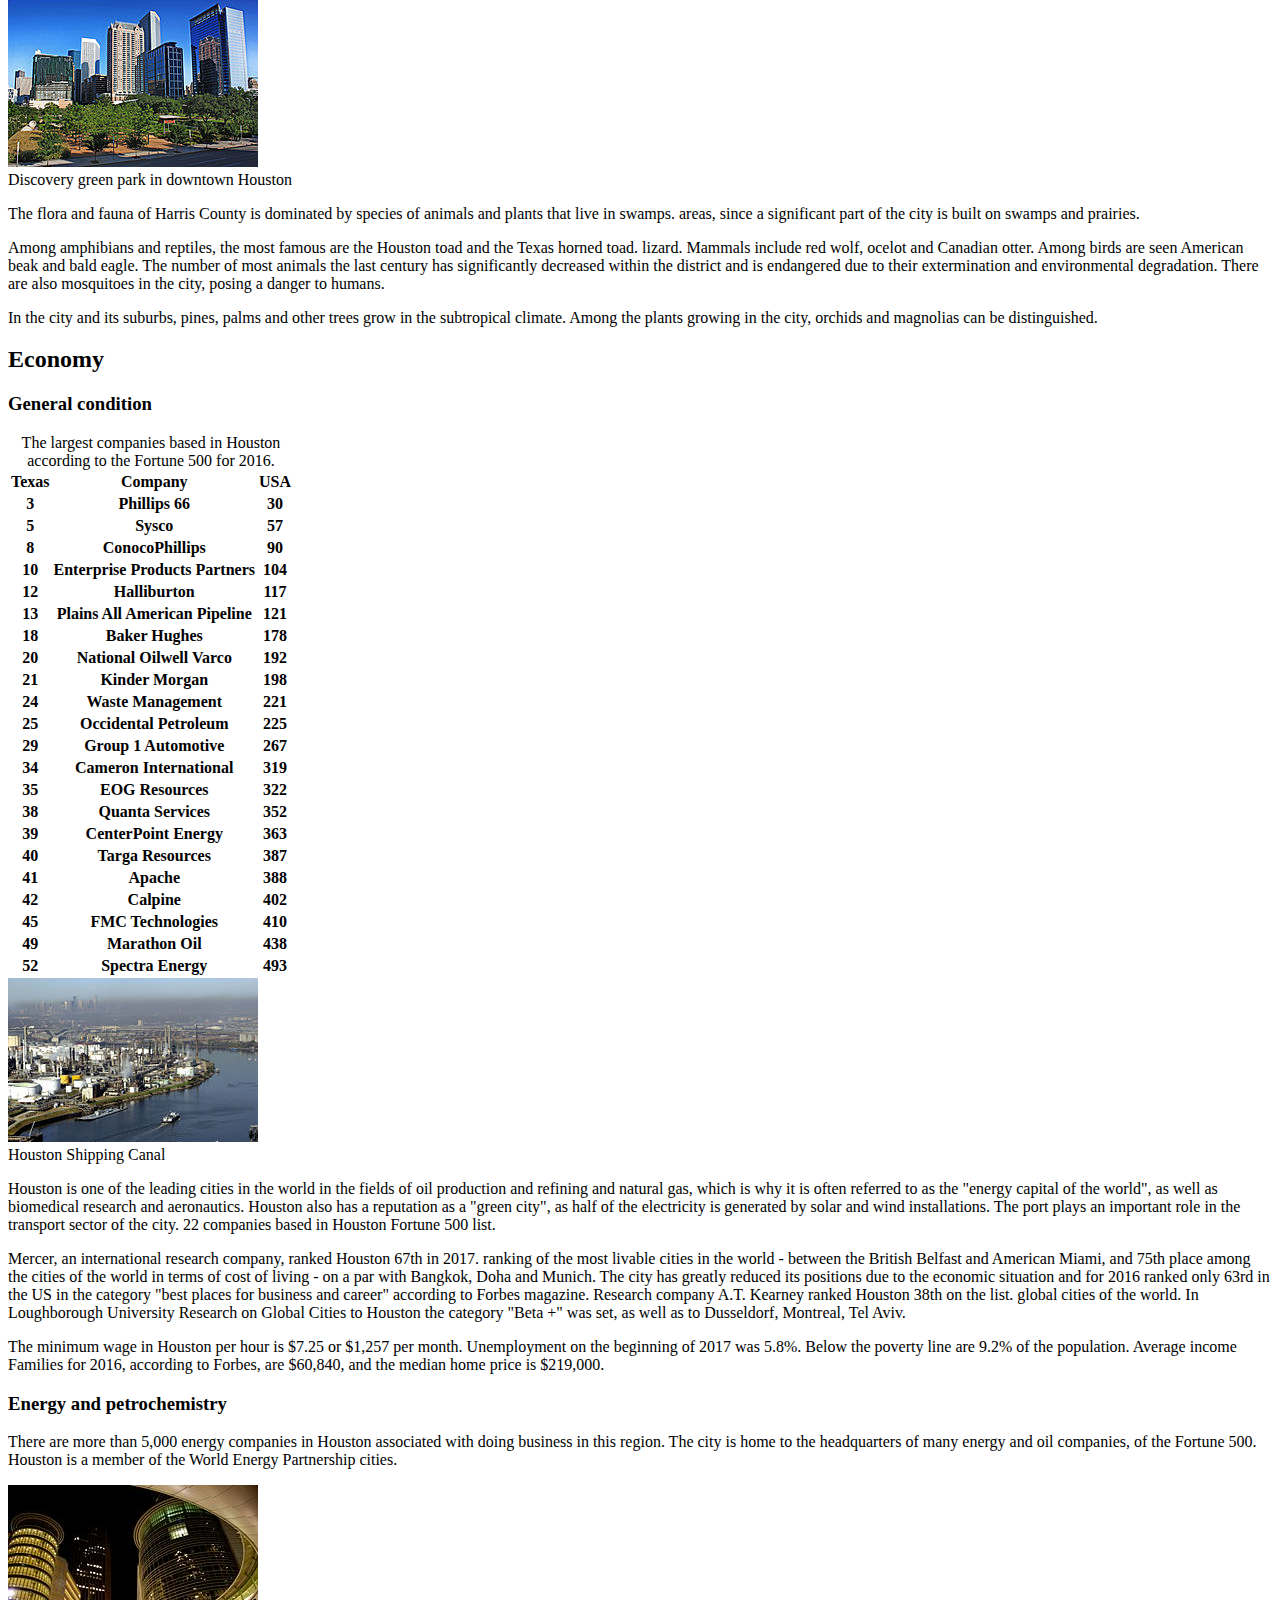
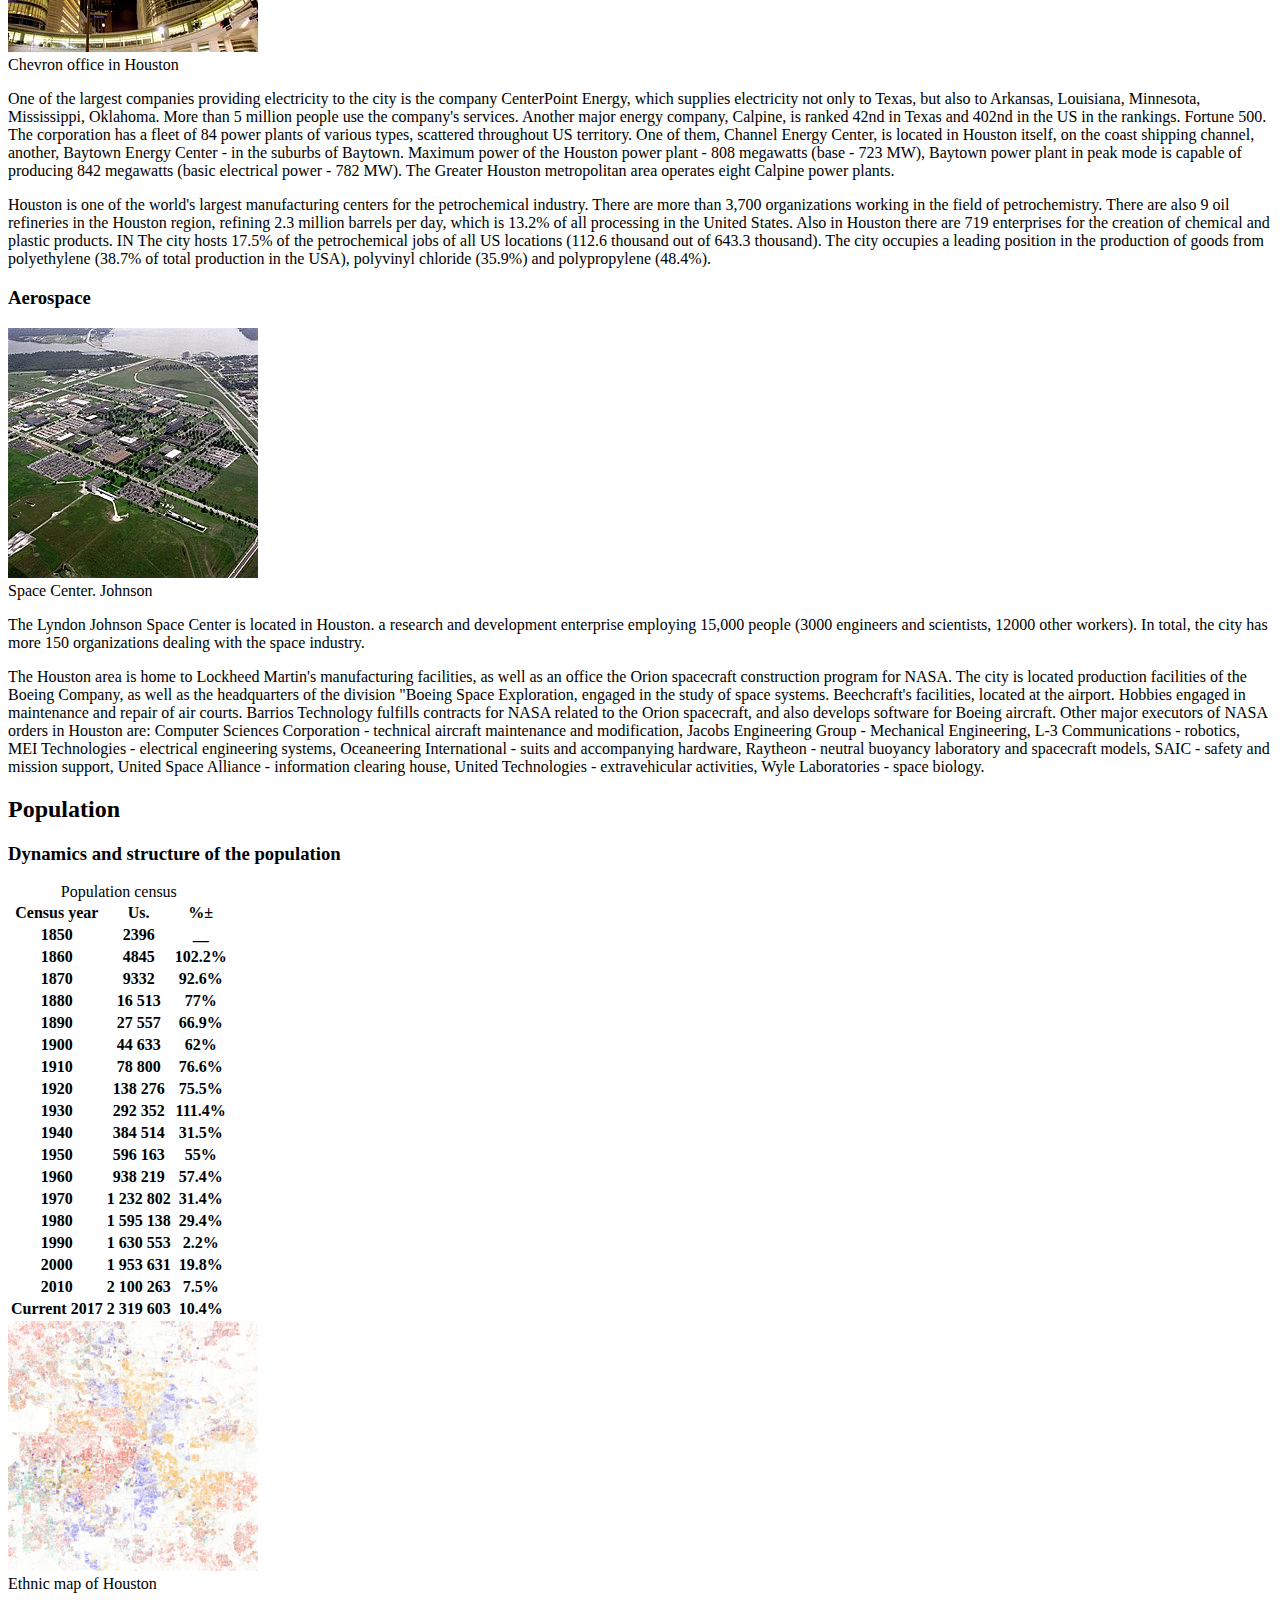
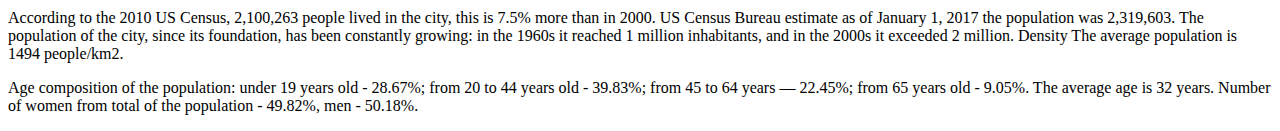
==== commit 3a0d42e0: "Add Dynamics and structure of the population" ====
--- a/Houston.html
+++ b/Houston.html
@@ -85,9 +85,11 @@
         <li><a href="#Energy">Energy and petrochemistry</a></li>
         <li><a href="#Aerospace">Aerospace</a></li>
       </ol>
-      <li>Population</li>
+      <li><a href="#Population">Population</a></li>
       <ol>
-        <li>Dynamics and structure of the population</li>
+        <li>
+          <a href="#Dynamics">Dynamics and structure of the population</a>
+        </li>
         <li>Ethnic and confessional composition, languages</li>
       </ol>
       <li>Media</li>
@@ -541,5 +543,130 @@
       Alliance - information clearing house, United Technologies -
       extravehicular activities, Wyle Laboratories - space biology.
     </p>
+    <h2 id="Population">Population</h2>
+    <h3 id="#Dynamics">Dynamics and structure of the population</h3>
+    <table>
+      <caption>
+        Population census
+      </caption>
+      <thead>
+        <tr>
+          <th>Census year</th>
+          <th>Us.</th>
+          <th>%±</th>
+        </tr>
+      </thead>
+      <tbody>
+        <tr>
+          <th>1850</th>
+          <th>2396</th>
+          <th>__</th>
+        </tr>
+        <tr>
+          <th>1860</th>
+          <th>4845</th>
+          <th>102.2%</th>
+        </tr>
+        <tr>
+          <th>1870</th>
+          <th>9332</th>
+          <th>92.6%</th>
+        </tr>
+        <tr>
+          <th>1880</th>
+          <th>16 513</th>
+          <th>77%</th>
+        </tr>
+        <tr>
+          <th>1890</th>
+          <th>27 557</th>
+          <th>66.9%</th>
+        </tr>
+        <tr>
+          <th>1900</th>
+          <th>44 633</th>
+          <th>62%</th>
+        </tr>
+        <tr>
+          <th>1910</th>
+          <th>78 800</th>
+          <th>76.6%</th>
+        </tr>
+        <tr>
+          <th>1920</th>
+          <th>138 276</th>
+          <th>75.5%</th>
+        </tr>
+        <tr>
+          <th>1930</th>
+          <th>292 352</th>
+          <th>111.4%</th>
+        </tr>
+        <tr>
+          <th>1940</th>
+          <th>384 514</th>
+          <th>31.5%</th>
+        </tr>
+        <tr>
+          <th>1950</th>
+          <th>596 163</th>
+          <th>55%</th>
+        </tr>
+        <tr>
+          <th>1960</th>
+          <th>938 219</th>
+          <th>57.4%</th>
+        </tr>
+        <tr>
+          <th>1970</th>
+          <th>1 232 802</th>
+          <th>31.4%</th>
+        </tr>
+        <tr>
+          <th>1980</th>
+          <th>1 595 138</th>
+          <th>29.4%</th>
+        </tr>
+        <tr>
+          <th>1990</th>
+          <th>1 630 553</th>
+          <th>2.2%</th>
+        </tr>
+        <tr>
+          <th>2000</th>
+          <th>1 953 631</th>
+          <th>19.8%</th>
+        </tr>
+        <tr>
+          <th>2010</th>
+          <th>2 100 263</th>
+          <th>7.5%</th>
+        </tr>
+        <tr>
+          <th>Current 2017</th>
+          <th>2 319 603</th>
+          <th>10.4%</th>
+        </tr>
+      </tbody>
+    </table>
+    <img
+      src="jpg/Race_and_ethnicity_2010_Houston.png"
+      alt="Ethnic map of Houston"
+    />
+    <figcaption>Ethnic map of Houston</figcaption>
+    <p>
+      According to the 2010 US Census, 2,100,263 people lived in the city, this
+      is 7.5% more than in 2000. US Census Bureau estimate as of January 1, 2017
+      the population was 2,319,603. The population of the city, since its
+      foundation, has been constantly growing: in the 1960s it reached 1 million
+      inhabitants, and in the 2000s it exceeded 2 million. Density The average
+      population is 1494 people/km2.
+    </p>
+    <p>
+      Age composition of the population: under 19 years old - 28.67%; from 20 to
+      44 years old - 39.83%; from 45 to 64 years — 22.45%; from 65 years old -
+      9.05%. The average age is 32 years. Number of women from total of the
+      population - 49.82%, men - 50.18%.
+    </p>
   </body>
 </html>
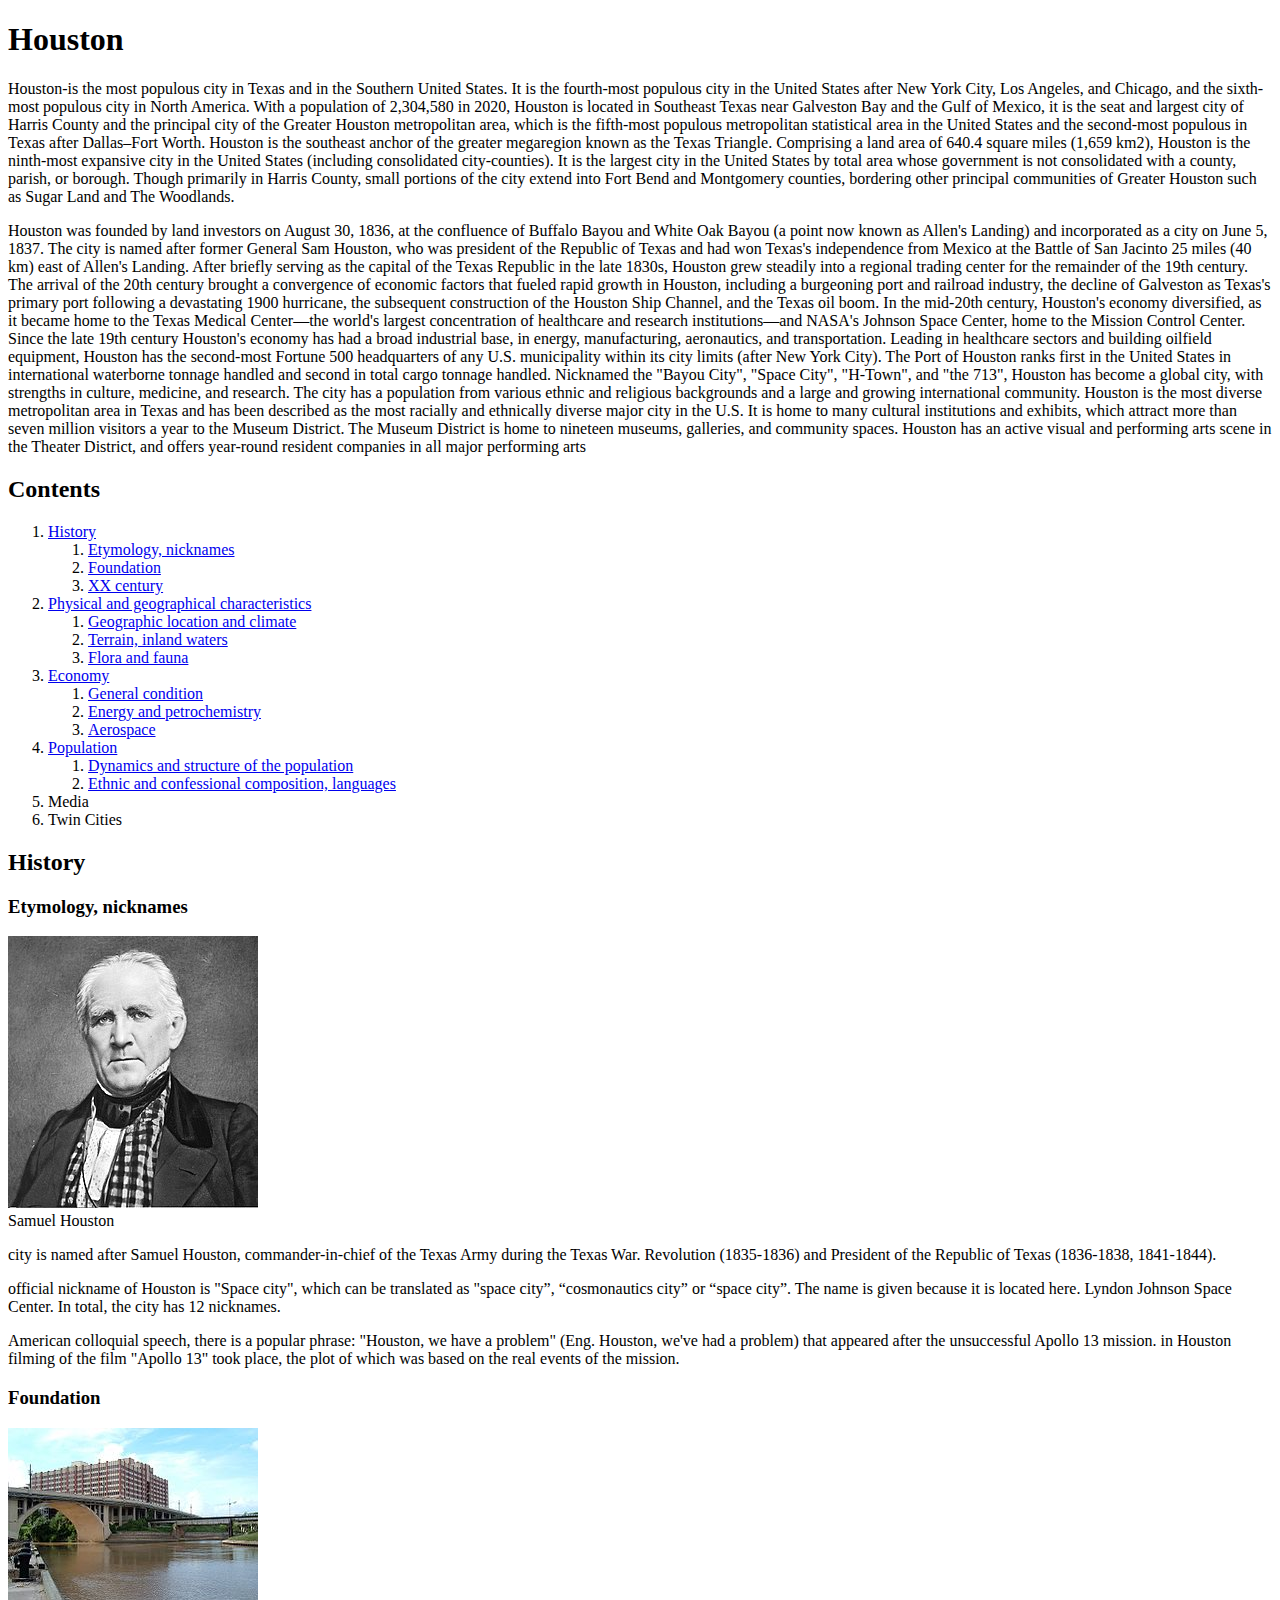
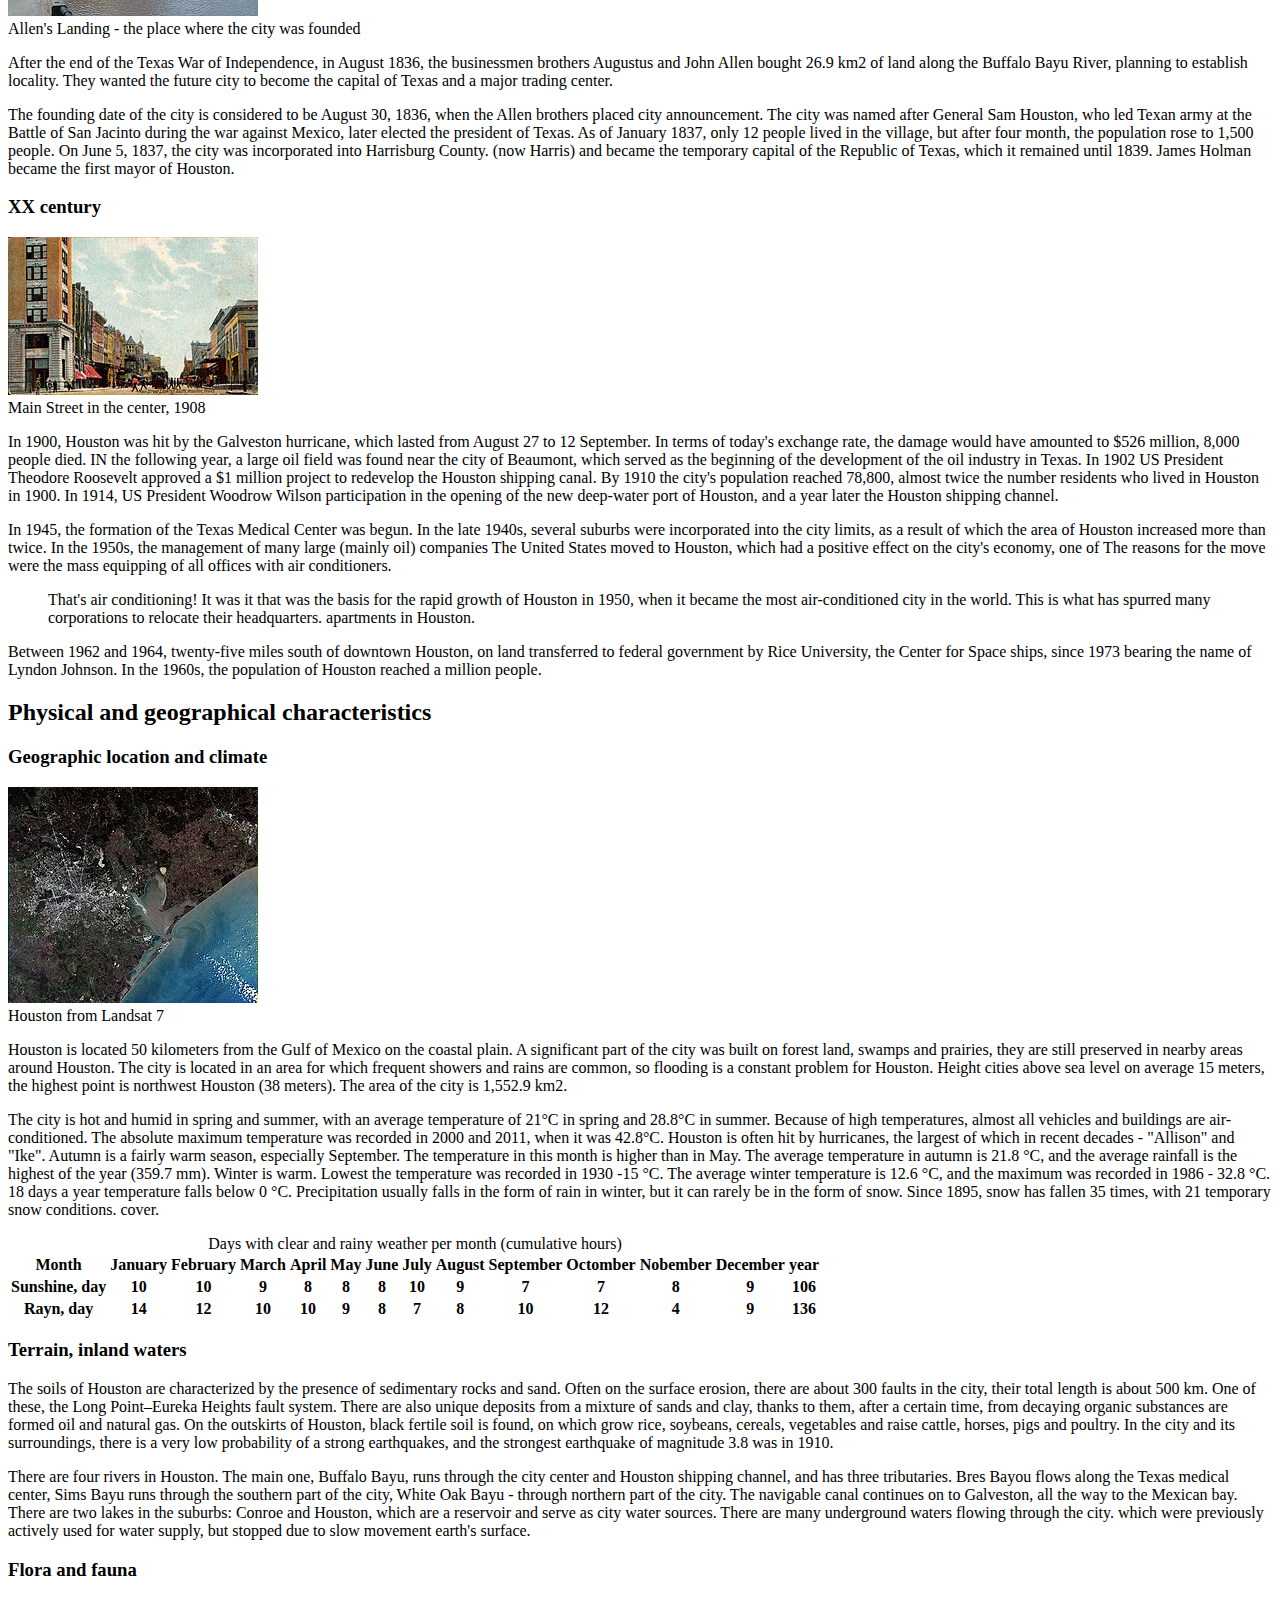
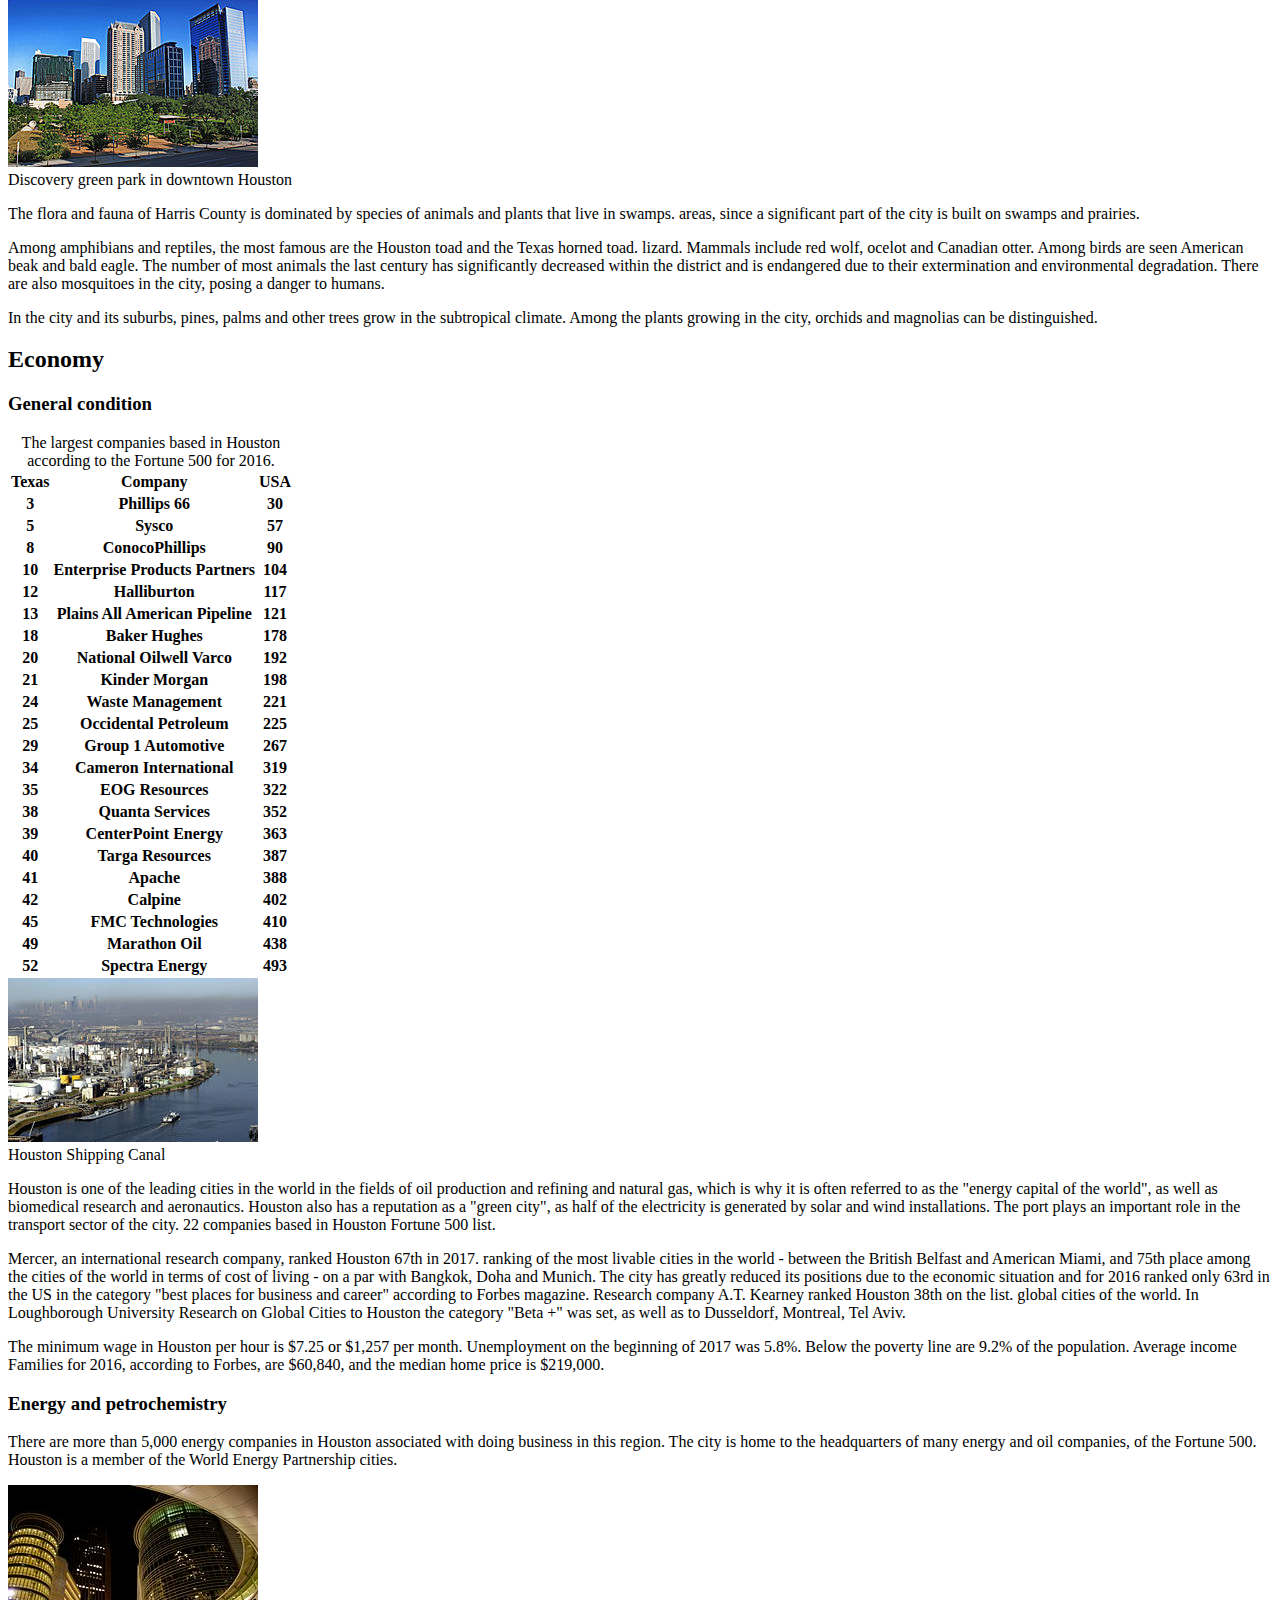
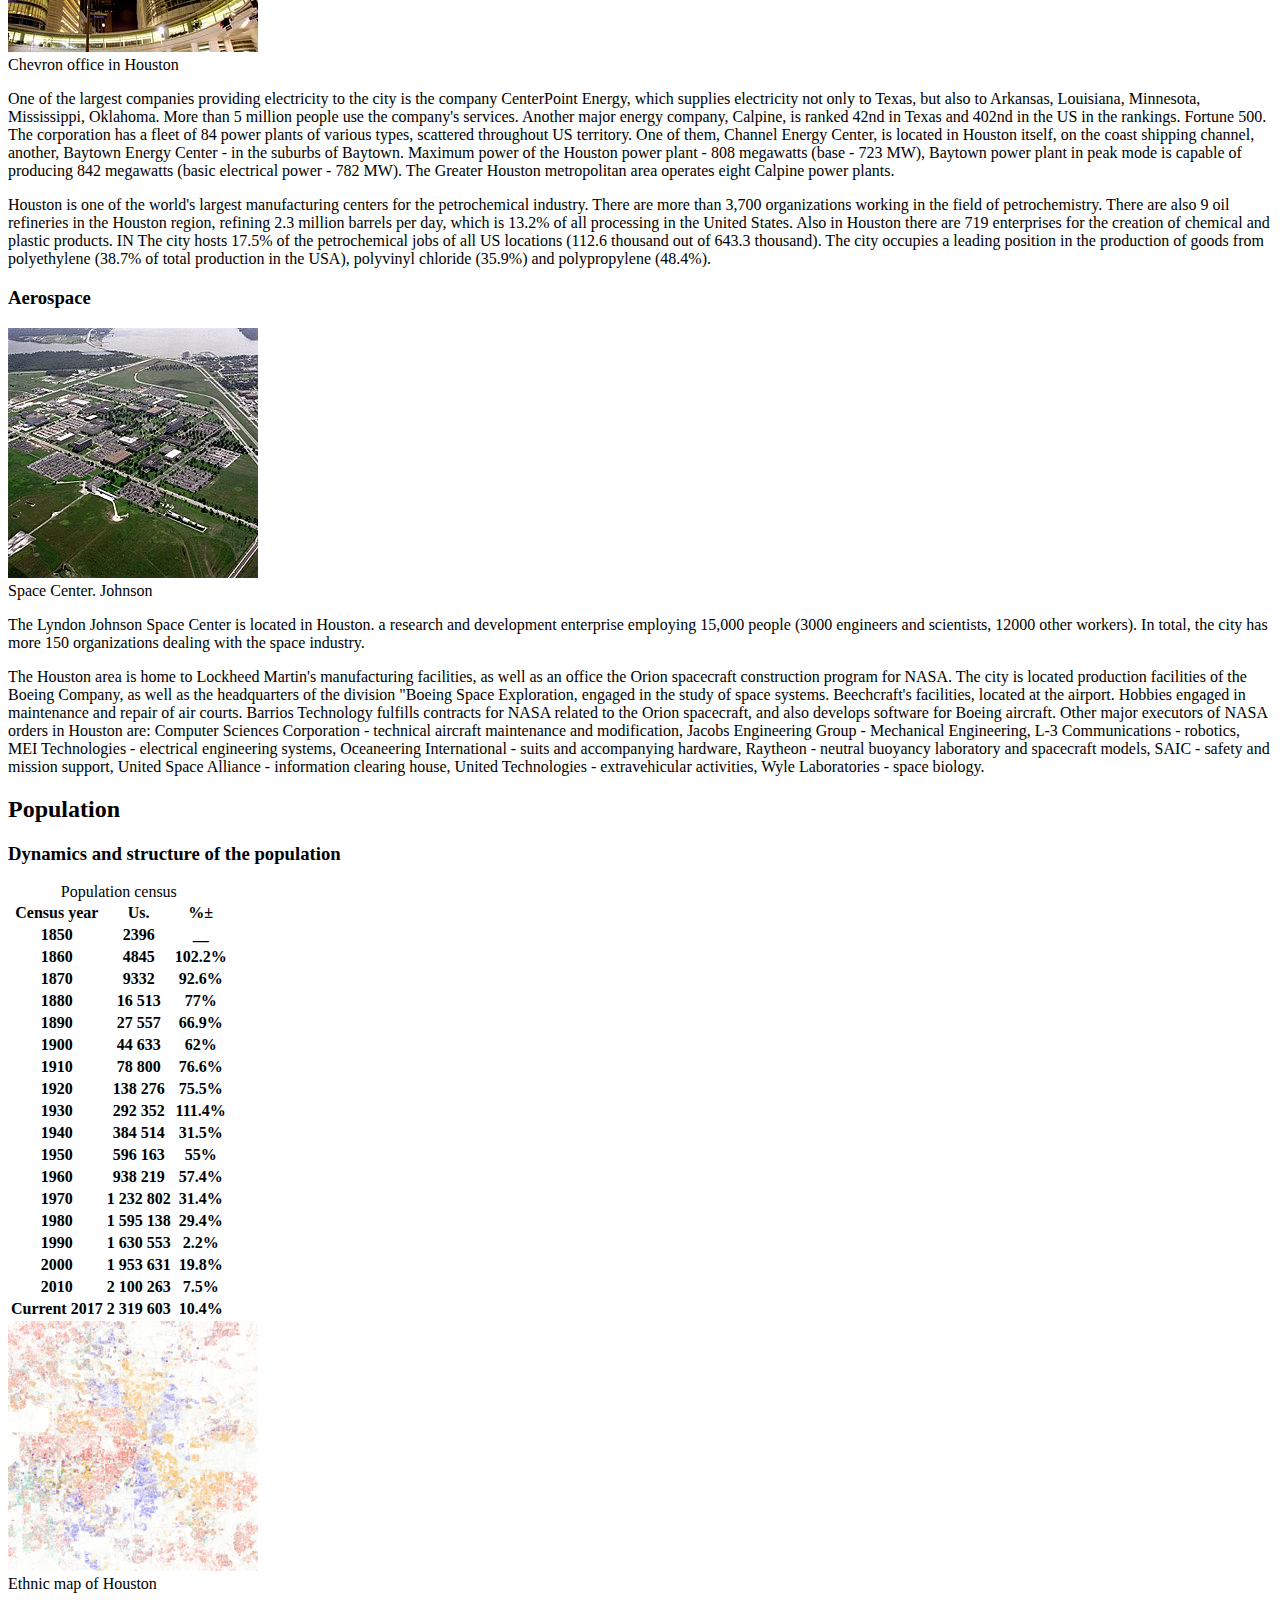
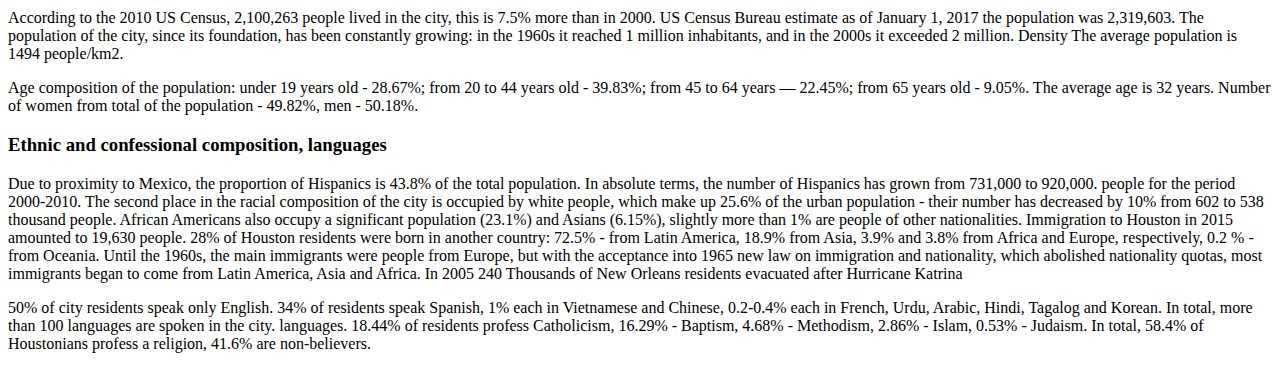
==== commit 3f7a793e: "Add Ethnic and confessional composition, languages" ====
--- a/Houston.html
+++ b/Houston.html
@@ -90,7 +90,9 @@
         <li>
           <a href="#Dynamics">Dynamics and structure of the population</a>
         </li>
-        <li>Ethnic and confessional composition, languages</li>
+        <li>
+          <a href="#Ethnic">Ethnic and confessional composition, languages</a>
+        </li>
       </ol>
       <li>Media</li>
       <li>Twin Cities</li>
@@ -668,5 +670,31 @@
       9.05%. The average age is 32 years. Number of women from total of the
       population - 49.82%, men - 50.18%.
     </p>
+    <h3 id="Ethnic">Ethnic and confessional composition, languages</h3>
+    <p>
+      Due to proximity to Mexico, the proportion of Hispanics is 43.8% of the
+      total population. In absolute terms, the number of Hispanics has grown
+      from 731,000 to 920,000. people for the period 2000-2010. The second place
+      in the racial composition of the city is occupied by white people, which
+      make up 25.6% of the urban population - their number has decreased by 10%
+      from 602 to 538 thousand people. African Americans also occupy a
+      significant population (23.1%) and Asians (6.15%), slightly more than 1%
+      are people of other nationalities. Immigration to Houston in 2015 amounted
+      to 19,630 people. 28% of Houston residents were born in another country:
+      72.5% - from Latin America, 18.9% from Asia, 3.9% and 3.8% from Africa and
+      Europe, respectively, 0.2 % - from Oceania. Until the 1960s, the main
+      immigrants were people from Europe, but with the acceptance into 1965 new
+      law on immigration and nationality, which abolished nationality quotas,
+      most immigrants began to come from Latin America, Asia and Africa. In 2005
+      240 Thousands of New Orleans residents evacuated after Hurricane Katrina
+    </p>
+    <p>
+      50% of city residents speak only English. 34% of residents speak Spanish,
+      1% each in Vietnamese and Chinese, 0.2-0.4% each in French, Urdu, Arabic,
+      Hindi, Tagalog and Korean. In total, more than 100 languages are spoken in
+      the city. languages. 18.44% of residents profess Catholicism, 16.29% -
+      Baptism, 4.68% - Methodism, 2.86% - Islam, 0.53% - Judaism. In total,
+      58.4% of Houstonians profess a religion, 41.6% are non-believers.
+    </p>
   </body>
 </html>
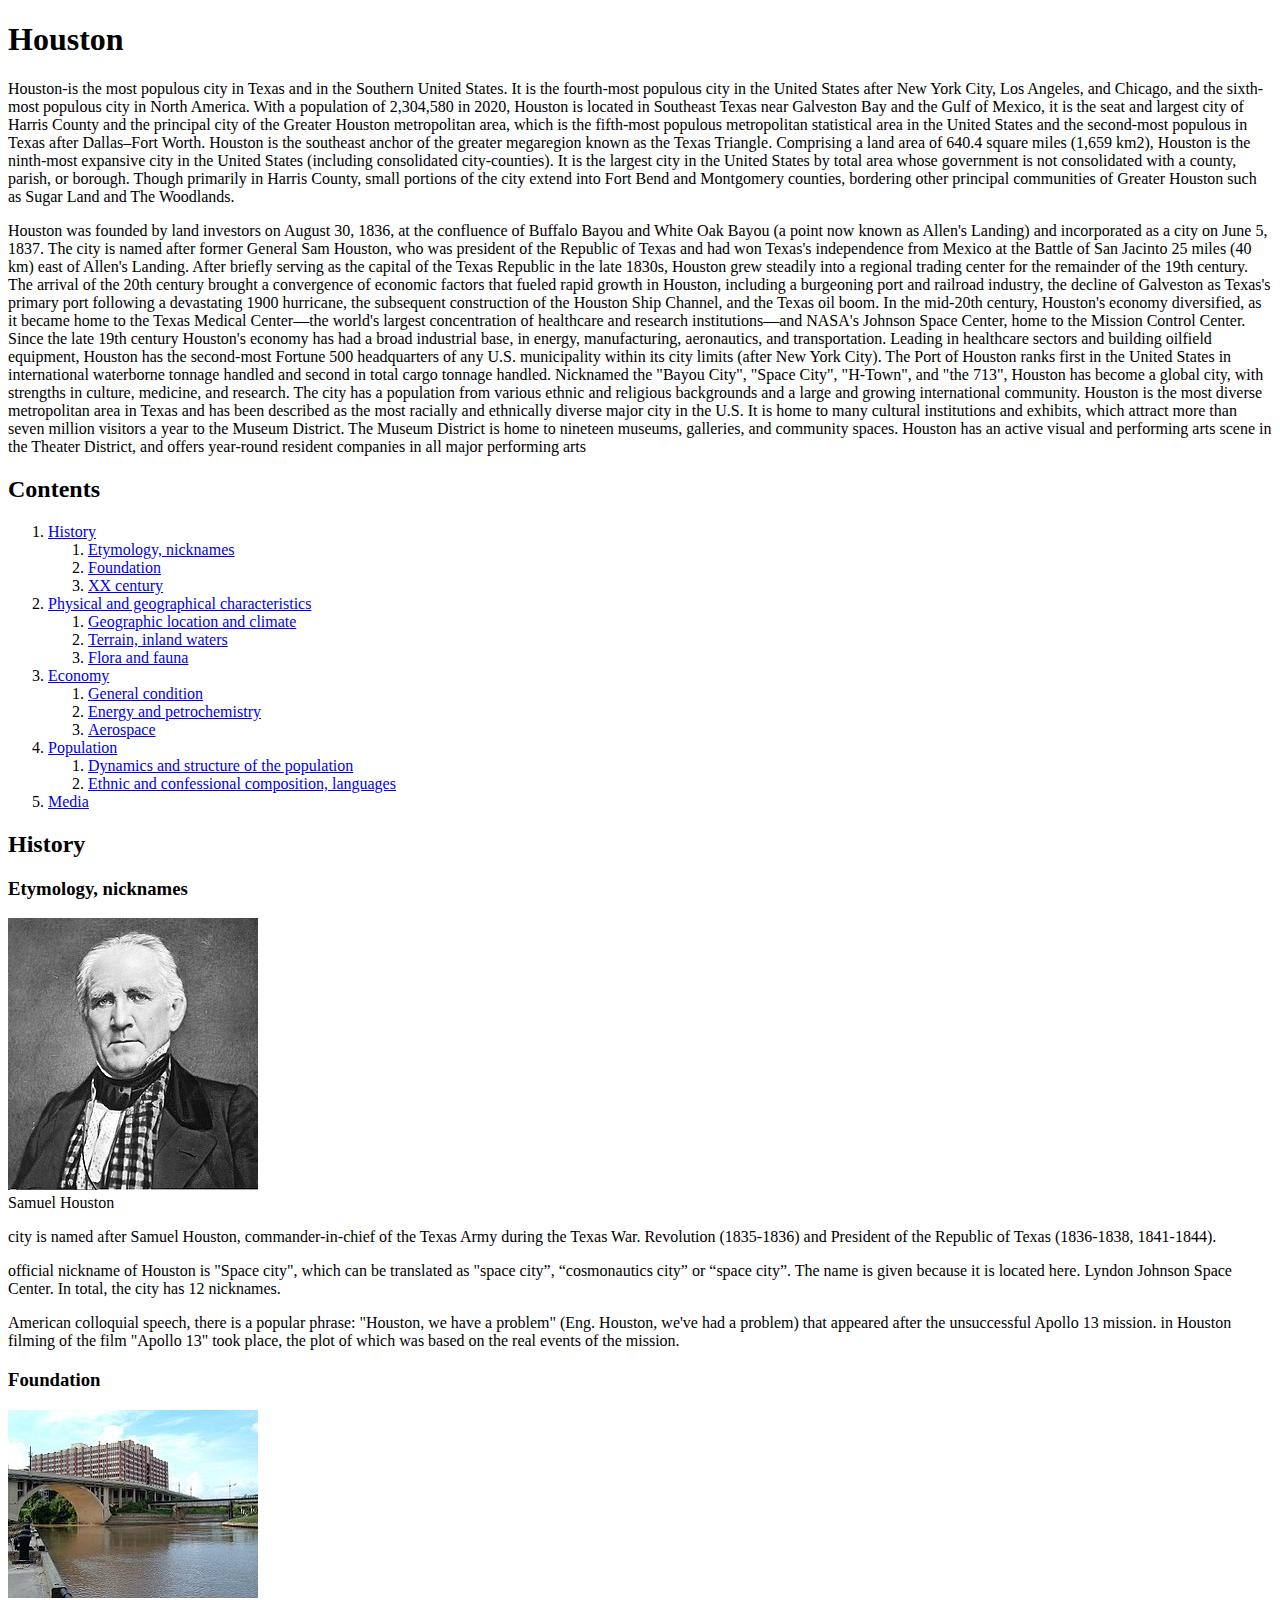
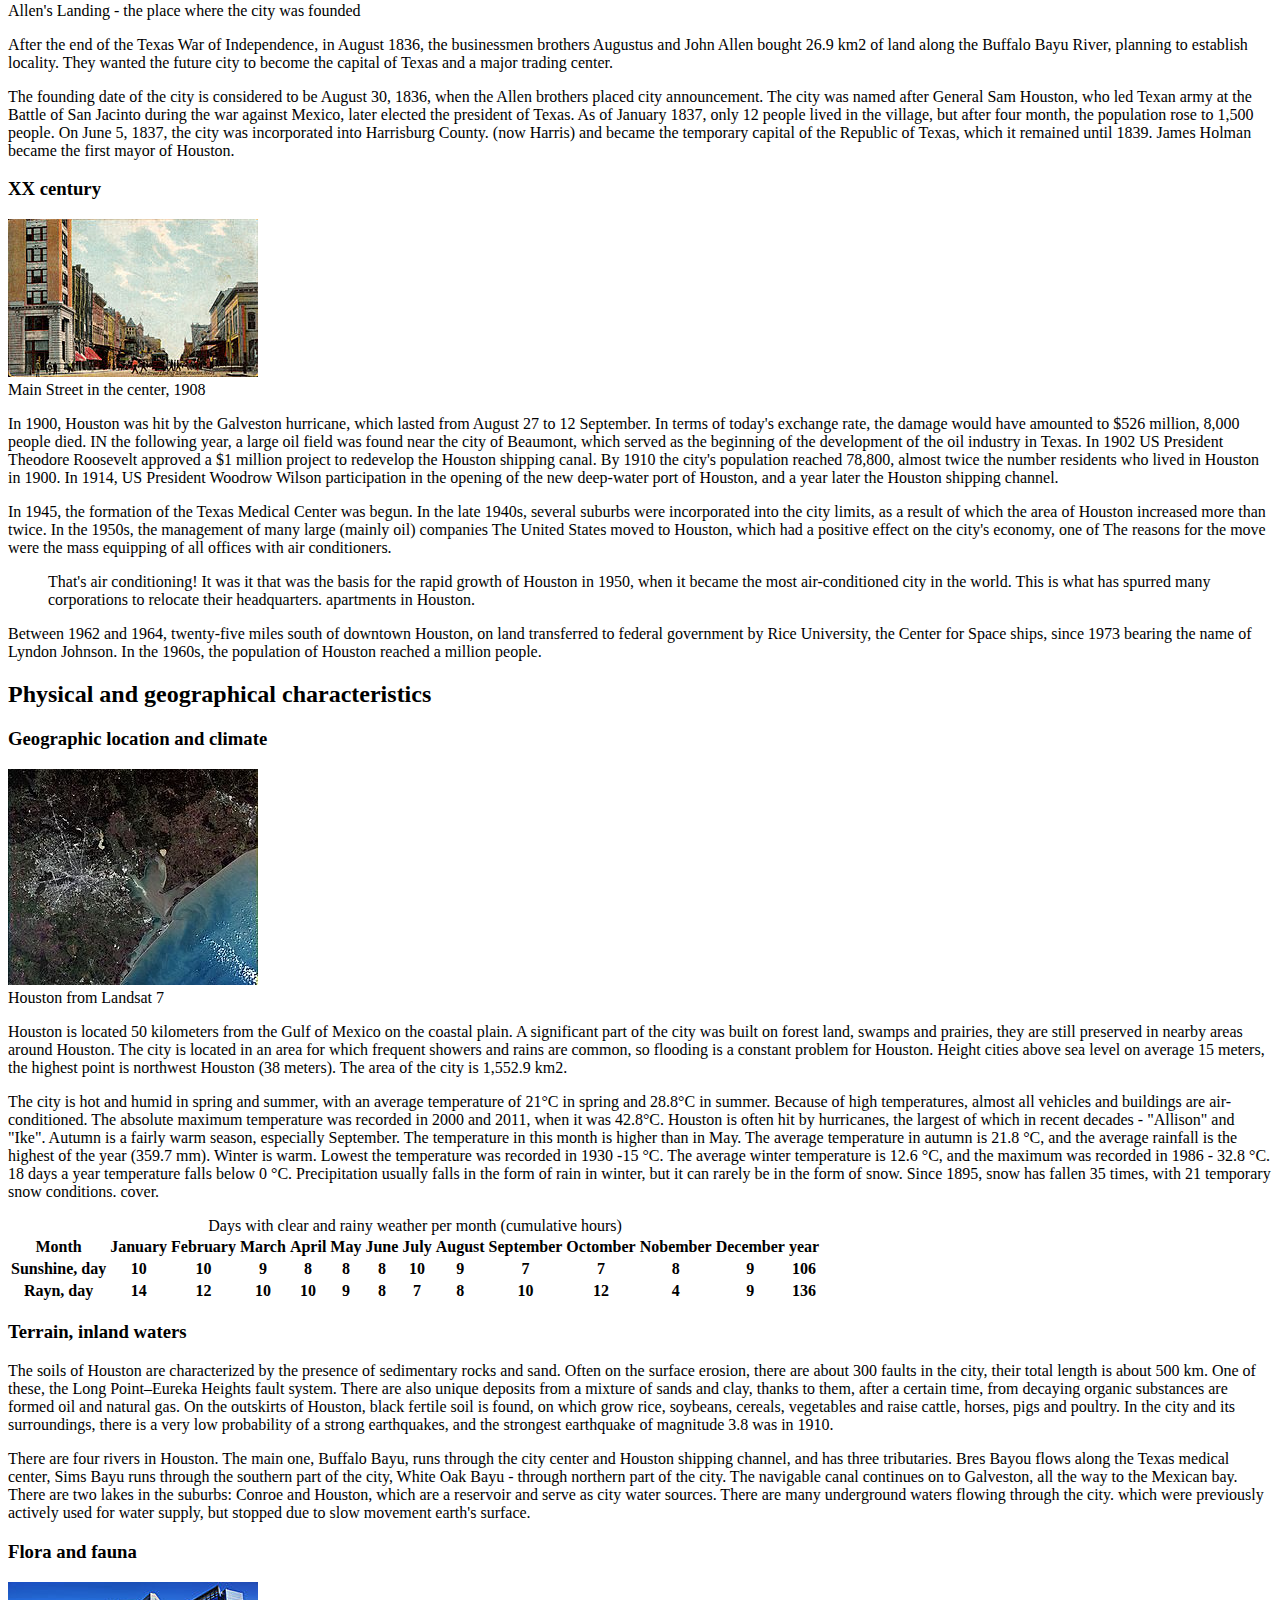
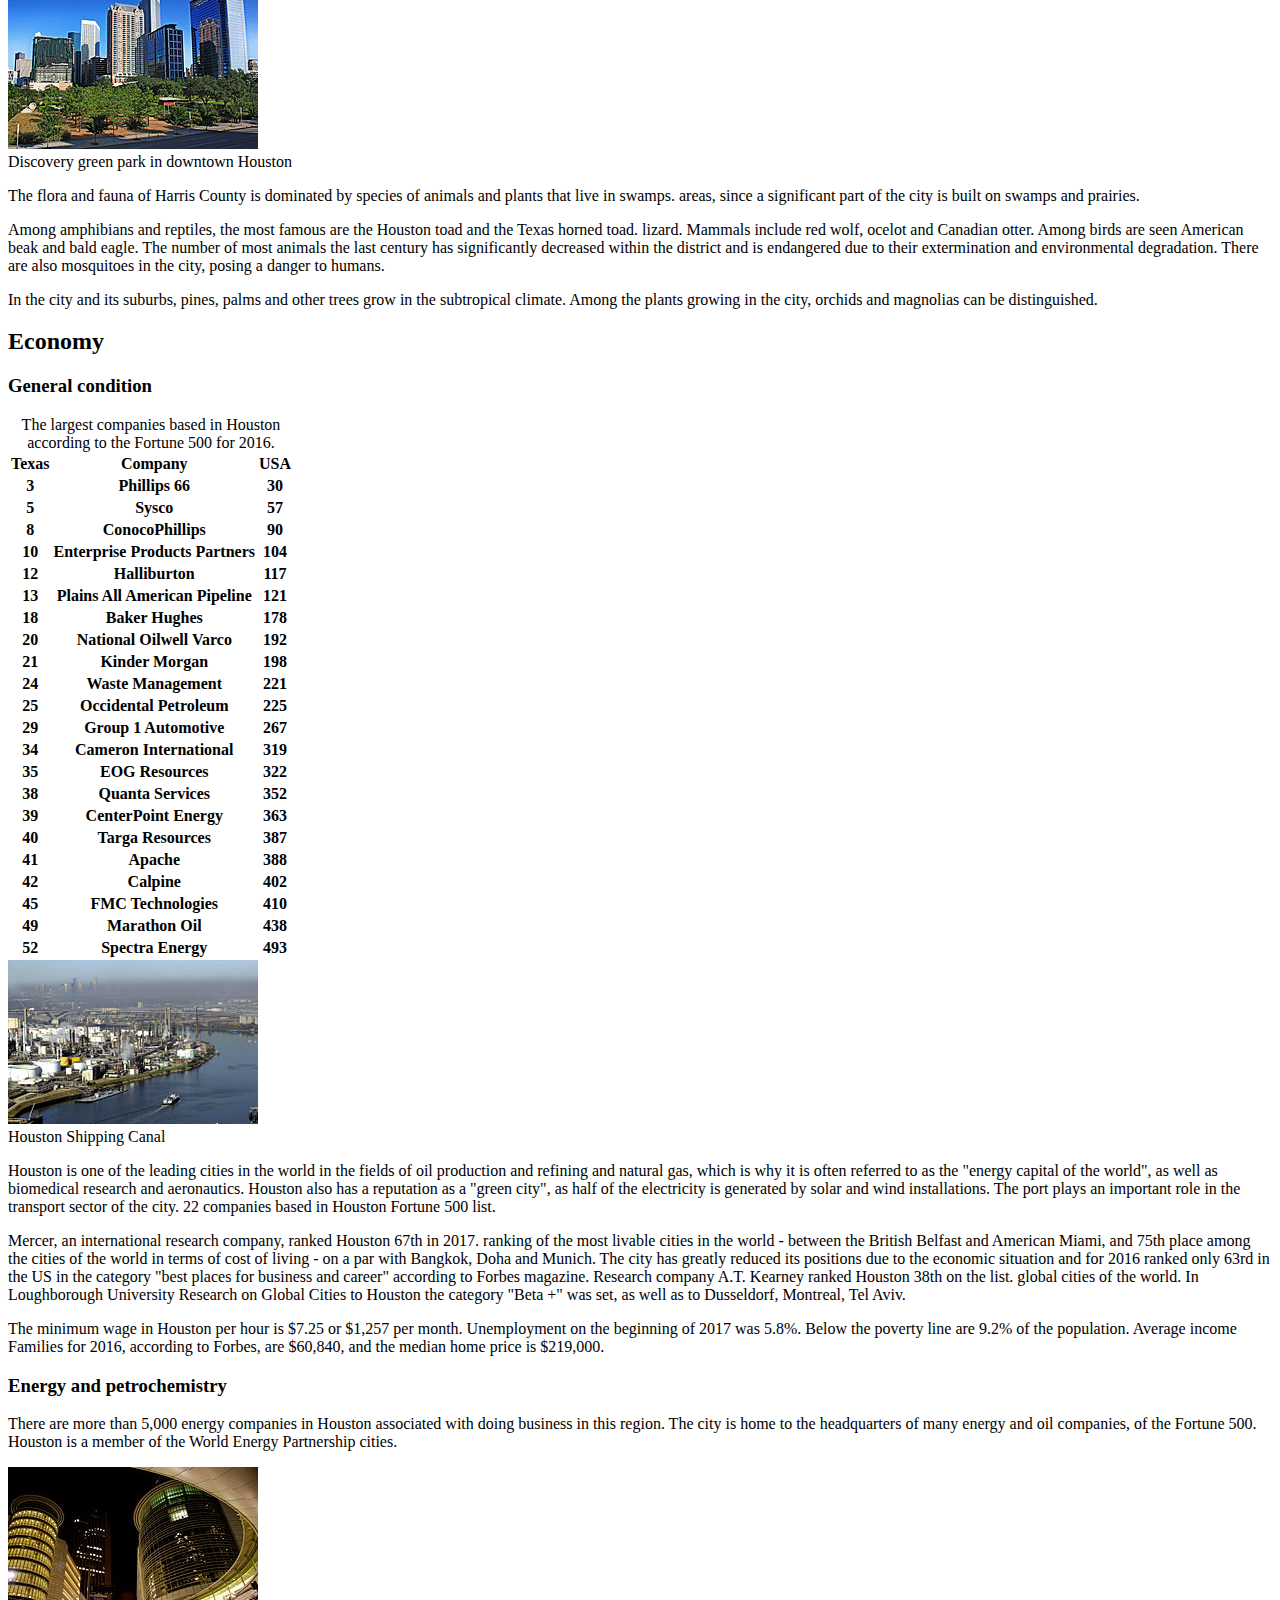
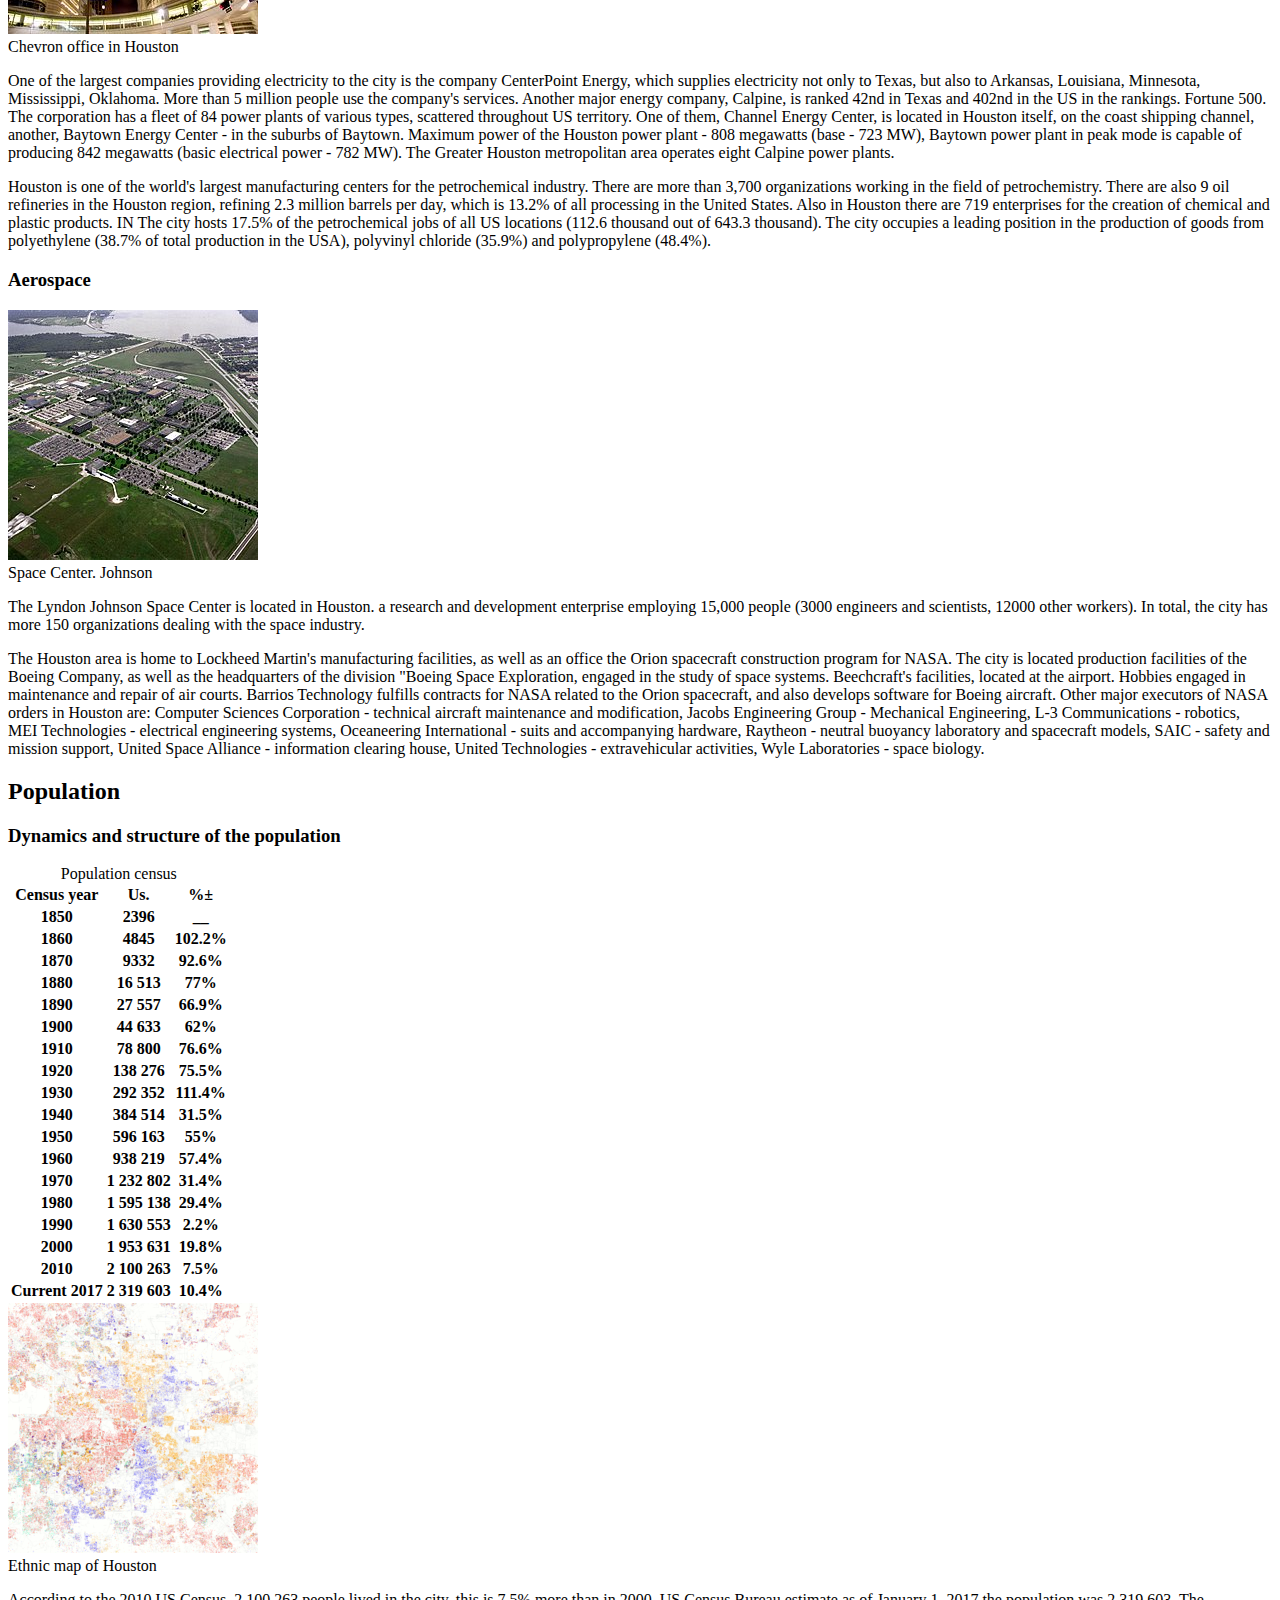
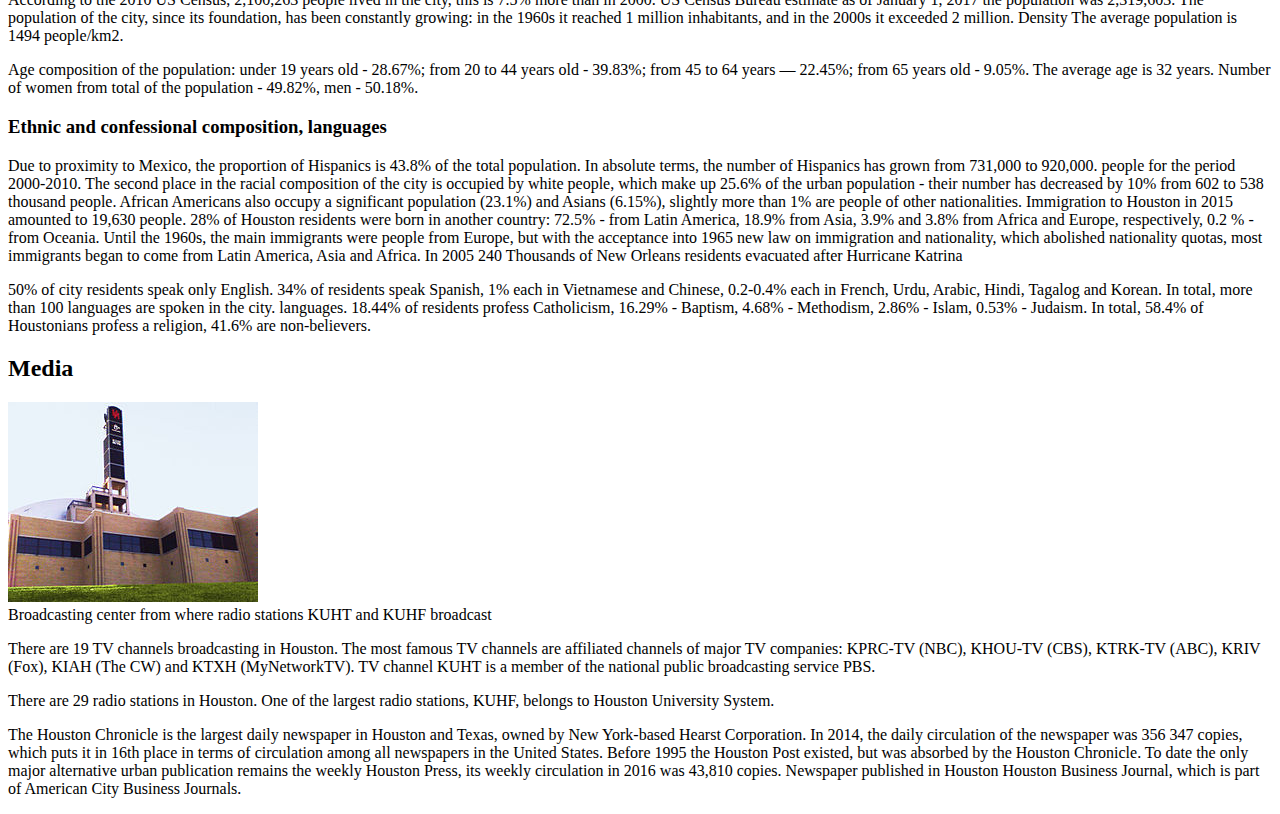
==== commit 7b02a367: "Add Media" ====
--- a/Houston.html
+++ b/Houston.html
@@ -94,8 +94,8 @@
           <a href="#Ethnic">Ethnic and confessional composition, languages</a>
         </li>
       </ol>
-      <li>Media</li>
-      <li>Twin Cities</li>
+      <li><a href="#Media">Media</a></li>
+      
     </ol>
     <h2 id="history">History</h2>
     <h3 id="Etymology">Etymology, nicknames</h3>
@@ -696,5 +696,35 @@
       Baptism, 4.68% - Methodism, 2.86% - Islam, 0.53% - Judaism. In total,
       58.4% of Houstonians profess a religion, 41.6% are non-believers.
     </p>
+    <h2 id="Media">Media</h2>
+    <img
+      src="jpg/Melcher_Center_for_Public_Broadcasting.jpg"
+      alt="Broadcasting center from where radio stations KUHT and KUHF broadcast"
+    />
+    <figcaption>
+      Broadcasting center from where radio stations KUHT and KUHF broadcast
+    </figcaption>
+    <p>
+      There are 19 TV channels broadcasting in Houston. The most famous TV
+      channels are affiliated channels of major TV companies: KPRC-TV (NBC),
+      KHOU-TV (CBS), KTRK-TV (ABC), KRIV (Fox), KIAH (The CW) and KTXH
+      (MyNetworkTV). TV channel KUHT is a member of the national public
+      broadcasting service PBS.
+    </p>
+    <p>
+      There are 29 radio stations in Houston. One of the largest radio stations,
+      KUHF, belongs to Houston University System.
+    </p>
+    <p>
+      The Houston Chronicle is the largest daily newspaper in Houston and Texas,
+      owned by New York-based Hearst Corporation. In 2014, the daily circulation
+      of the newspaper was 356 347 copies, which puts it in 16th place in terms
+      of circulation among all newspapers in the United States. Before 1995 the
+      Houston Post existed, but was absorbed by the Houston Chronicle. To date
+      the only major alternative urban publication remains the weekly Houston
+      Press, its weekly circulation in 2016 was 43,810 copies. Newspaper
+      published in Houston Houston Business Journal, which is part of American
+      City Business Journals.
+    </p>
   </body>
 </html>
